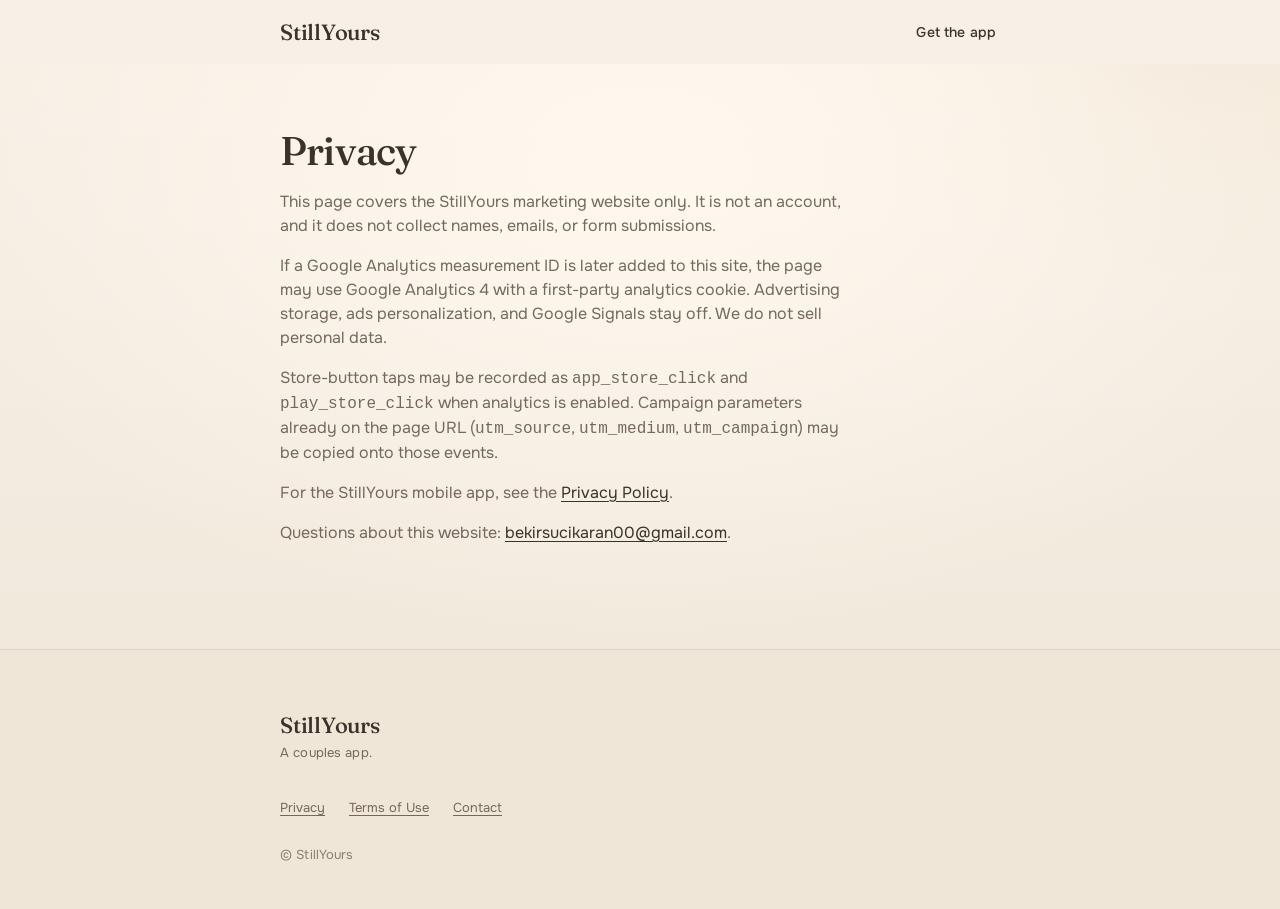
==== privacy.html @ 68b224dd "Publish the standalone StillYours marketing landing as a static GitHub Pages site. Co-authored-by: C" ====
<!DOCTYPE html>
<html lang="en">
  <head>
    <meta charset="utf-8" />
    <meta
      name="viewport"
      content="width=device-width, initial-scale=1, viewport-fit=cover"
    />
    <title>Privacy · StillYours</title>
    <meta
      name="description"
      content="Privacy information for the StillYours marketing website."
    />
    <link
      rel="canonical"
      href="https://bekirs01.github.io/stillyours-landing/privacy.html"
    />
    <meta name="robots" content="index,follow" />
    <meta name="theme-color" content="#F6F0E6" />
    <link rel="icon" href="data:," />
    <link rel="preconnect" href="https://fonts.googleapis.com" />
    <link rel="preconnect" href="https://fonts.gstatic.com" crossorigin />
    <link
      rel="stylesheet"
      href="https://fonts.googleapis.com/css2?family=Fraunces:opsz,wght@9..144,500;9..144,600&amp;family=Onest:wght@400;500&amp;display=swap"
    />
    <link rel="stylesheet" href="./styles.css" />
    <script src="./config.js" defer></script>
    <script src="./script.js" defer></script>
  </head>
  <body>
    <a class="skip-link" href="#main">Skip to content</a>
    <header class="site-header">
      <div class="shell header-inner">
        <a class="wordmark" href="./">StillYours</a>
        <a class="header-cta" id="cta-get-app-header" href="./#final-cta">Get the app</a>
      </div>
    </header>
    <main id="main" class="legal-page">
      <div class="shell">
        <h1>Privacy</h1>
        <p>
          This page covers the StillYours marketing website only. It is not an
          account, and it does not collect names, emails, or form submissions.
        </p>
        <p>
          If a Google Analytics measurement ID is later added to this site, the
          page may use Google Analytics 4 with a first-party analytics cookie.
          Advertising storage, ads personalization, and Google Signals stay off.
          We do not sell personal data.
        </p>
        <p>
          Store-button taps may be recorded as
          <code>app_store_click</code> and <code>play_store_click</code> when
          analytics is enabled. Campaign parameters already on the page URL
          (<code>utm_source</code>, <code>utm_medium</code>,
          <code>utm_campaign</code>) may be copied onto those events.
        </p>
        <p>
          For the StillYours mobile app, see the
          <a
            href="https://zsqymapyvbixurbrzjvq.supabase.co/functions/v1/privacy"
            rel="noopener noreferrer"
            >Privacy Policy</a
          >.
        </p>
        <p>
          Questions about this website:
          <a href="mailto:bekirsucikaran00@gmail.com"
            >bekirsucikaran00@gmail.com</a
          >.
        </p>
      </div>
    </main>
    <footer class="site-footer">
      <div class="shell footer-inner">
        <p class="wordmark footer-wordmark">StillYours</p>
        <p class="footer-caption">A couples app.</p>
        <nav class="footer-nav" aria-label="Legal">
          <a href="./privacy.html">Privacy</a>
          <a
            href="https://zsqymapyvbixurbrzjvq.supabase.co/functions/v1/terms"
            rel="noopener noreferrer"
            >Terms of Use</a
          >
          <a href="mailto:bekirsucikaran00@gmail.com">Contact</a>
        </nav>
        <p class="footer-copy">© StillYours</p>
      </div>
    </footer>
  </body>
</html>
---- styles.css ----
/* StillYours landing — typography-led, static, mobile-first. */

:root {
  --paper: #f6f0e6;
  --paper-deep: #efe6d8;
  --paper-light: #fffbf5;
  --ink: #3a322b;
  --ink-soft: #74685c;
  --whisper: #8a7e74;
  --line: #e0d3c4;
  --gold: #e8c27a;
  --clay: #d07e70;
  --sage: #b7c9a8;
  --on-ink: #fff8ef;
  --serif: "Fraunces", "Iowan Old Style", Palatino, "Palatino Linotype", Georgia, serif;
  --sans: "Onest", ui-sans-serif, system-ui, -apple-system, "Segoe UI", sans-serif;
  --shell: 720px;
  --measure: 36em;
  --gutter: 20px;
  --touch: 44px;
}

*,
*::before,
*::after {
  box-sizing: border-box;
}

html {
  color-scheme: only light;
  -webkit-text-size-adjust: 100%;
  text-size-adjust: 100%;
}

html,
body {
  margin: 0;
  padding: 0;
  max-width: 100%;
  overflow-x: hidden;
}

body {
  font-family: var(--sans);
  font-weight: 400;
  font-size: 16px;
  line-height: 1.5;
  color: var(--ink);
  background-color: var(--paper);
  background-image:
    radial-gradient(80vw 52vw at 50% 18%, #fff8ef 0%, rgba(255, 248, 239, 0) 72%),
    radial-gradient(46vw 34vw at 94% 0%, rgba(208, 126, 112, 0.1) 0%, rgba(232, 194, 122, 0.07) 28%, transparent 68%),
    linear-gradient(180deg, var(--paper) 0%, var(--paper-deep) 100%);
  background-attachment: scroll;
  min-height: 100svh;
}

img,
svg {
  max-width: 100%;
}

a {
  color: var(--ink);
}

a:hover {
  color: var(--ink);
}

:focus {
  outline: 2px solid var(--gold);
  outline-offset: 3px;
}

:focus:not(:focus-visible) {
  outline: none;
}

:focus-visible {
  outline: 2px solid var(--gold);
  outline-offset: 3px;
}

.btn-primary:focus-visible,
.btn-on-ink:focus-visible {
  outline: 2px solid var(--gold);
  outline-offset: 3px;
}

.skip-link {
  position: absolute;
  left: var(--gutter);
  top: 8px;
  transform: translateY(-160%);
  background: var(--ink);
  color: var(--on-ink);
  padding: 8px 12px;
  z-index: 30;
  font-family: var(--sans);
  font-size: 14px;
  font-weight: 500;
  text-decoration: none;
  border-radius: 999px;
}

.skip-link:focus,
.skip-link:focus-visible {
  transform: none;
}

.shell {
  width: min(100% - (var(--gutter) * 2), var(--shell));
  margin-inline: auto;
}

.measure {
  max-width: var(--measure);
}

.site-header {
  position: sticky;
  top: 0;
  z-index: 10;
  height: calc(56px + env(safe-area-inset-top, 0px));
  padding-top: env(safe-area-inset-top, 0px);
  background: var(--paper);
  border-bottom: 1px solid transparent;
}

html.is-scrolled .site-header {
  border-bottom-color: rgba(224, 211, 196, 0.4);
}

.header-inner {
  display: flex;
  align-items: center;
  justify-content: space-between;
  height: 56px;
}

.wordmark {
  font-family: var(--serif);
  font-weight: 500;
  font-size: 20px;
  line-height: 1;
  letter-spacing: -0.01em;
  color: var(--ink);
  text-decoration: none;
  font-optical-sizing: auto;
}

.header-cta {
  display: inline-flex;
  align-items: center;
  justify-content: center;
  min-height: var(--touch);
  min-width: var(--touch);
  padding: 8px 4px;
  font-family: var(--sans);
  font-size: 14px;
  font-weight: 500;
  letter-spacing: 0.01em;
  color: var(--ink);
  text-decoration: none;
}

.header-cta:hover {
  text-decoration: underline;
  text-underline-offset: 4px;
}

.hero {
  position: relative;
  display: flex;
  align-items: center;
  justify-content: center;
  min-height: max(560px, calc(100svh - 56px - env(safe-area-inset-top, 0px)));
  padding-top: 32px;
  padding-bottom: max(24px, env(safe-area-inset-bottom));
}

.hero-orbit {
  position: absolute;
  width: 320px;
  height: 320px;
  left: calc(50% - 160px);
  top: calc(42% - 160px);
  border: 1px solid rgba(224, 211, 196, 0.4);
  border-radius: 50%;
  pointer-events: none;
  z-index: 0;
}

.hero-inner {
  position: relative;
  z-index: 1;
  max-width: 22.5rem;
  text-align: center;
}

.eyebrow {
  margin: 0 0 12px;
  font-family: var(--sans);
  font-size: 12px;
  font-weight: 500;
  line-height: 1.2;
  letter-spacing: 0.14em;
  text-transform: uppercase;
  color: var(--ink-soft);
}

.hero h1 {
  margin: 0;
  font-family: var(--serif);
  font-weight: 500;
  font-size: 40px;
  line-height: 1.06;
  letter-spacing: -0.03em;
  font-optical-sizing: auto;
  text-wrap: balance;
}

.hero-support {
  margin: 16px 0 0;
  font-size: 17px;
  line-height: 1.45;
  color: var(--ink-soft);
}

.hero-cta-cluster {
  display: flex;
  flex-direction: column;
  align-items: stretch;
  gap: 10px;
  margin-top: 28px;
}

.btn {
  display: inline-flex;
  align-items: center;
  justify-content: center;
  min-height: 48px;
  padding: 12px 20px;
  border-radius: 999px;
  text-decoration: none;
  font-family: var(--sans);
  font-size: 16px;
  font-weight: 500;
  letter-spacing: 0.01em;
  border: 1px solid transparent;
  text-align: center;
  touch-action: manipulation;
}

.btn-primary {
  min-height: 52px;
  width: 100%;
  background: var(--ink);
  color: var(--on-ink);
  box-shadow: 0 8px 24px rgba(58, 50, 43, 0.14);
}

.btn-primary:hover,
.btn-primary:focus-visible {
  color: var(--on-ink);
}

.btn-primary:active {
  background: #2e2822;
}

.btn-on-ink {
  background: var(--on-ink);
  color: var(--ink);
  box-shadow: 0 8px 24px rgba(0, 0, 0, 0.18);
}

.btn-on-ink:hover,
.btn-on-ink:focus-visible {
  color: var(--ink);
}

.btn-on-ink:active {
  background: #efe6d8;
}

.btn-store {
  background: transparent;
  color: var(--ink);
  border-color: var(--line);
  font-size: 15px;
  min-height: 48px;
}

.btn-store:hover,
.btn-store:focus-visible {
  color: var(--ink);
  border-color: var(--ink);
}

.btn-store-on-ink {
  color: var(--on-ink);
  border-color: rgba(255, 248, 239, 0.22);
}

.btn-store-on-ink:hover,
.btn-store-on-ink:focus-visible {
  color: var(--on-ink);
  border-color: rgba(255, 248, 239, 0.55);
}

.btn[aria-disabled="true"] {
  cursor: not-allowed;
  opacity: 0.72;
}

.store-pair {
  display: grid;
  grid-template-columns: 1fr 1fr;
  gap: 8px;
  width: 100%;
}

.whisper {
  margin: 16px 0 0;
  font-size: 13px;
  line-height: 1.4;
  letter-spacing: 0.01em;
  color: var(--whisper);
}

.section {
  padding: 88px 0;
}

.section h2,
.final-cta h2 {
  margin: 0;
  font-family: var(--serif);
  font-weight: 500;
  font-size: 30px;
  line-height: 1.15;
  letter-spacing: -0.02em;
  font-optical-sizing: auto;
  text-wrap: balance;
}

.section-support {
  margin: 16px 0 0;
  font-size: 17px;
  line-height: 1.45;
  color: var(--ink-soft);
}

.section-copy {
  margin: 16px 0 0;
  font-size: 16px;
  line-height: 1.5;
  color: var(--ink-soft);
  max-width: 45em;
}

.letter-lines {
  margin: 24px 0 0;
  font-size: 17px;
  line-height: 1.45;
  color: var(--ink-soft);
}

.letter-lines span {
  display: block;
}

.letter-lines span + span {
  margin-top: 8px;
}

.section-rule {
  width: min(40%, var(--shell));
  height: 1px;
  margin: 0 auto;
  background: var(--line);
}

.card-stack {
  display: flex;
  flex-direction: column;
  gap: 40px;
  margin-top: 40px;
}

.card {
  background: rgba(255, 251, 245, 0.92);
  border: 1px solid var(--line);
  border-radius: 24px;
  padding: 24px;
  box-shadow: 0 12px 40px rgba(58, 50, 43, 0.06);
}

.card-private {
  border-color: color-mix(in srgb, var(--line) 85%, var(--sage) 15%);
}

.card-index {
  margin: 0;
  font-family: var(--serif);
  font-size: 13px;
  font-weight: 500;
  color: var(--ink-soft);
}

.card h3 {
  margin: 12px 0 0;
  font-family: var(--serif);
  font-weight: 500;
  font-size: 22px;
  line-height: 1.25;
  letter-spacing: -0.01em;
}

.card p:not(.card-index) {
  margin: 16px 0 0;
  font-size: 16px;
  line-height: 1.5;
  color: var(--ink-soft);
}

.steps {
  list-style: none;
  margin: 40px 0 0;
  padding: 0;
  display: flex;
  flex-direction: column;
  gap: 32px;
}

.steps li {
  display: flex;
  flex-direction: column;
  gap: 8px;
}

.step-num {
  font-family: var(--serif);
  font-size: 40px;
  font-weight: 500;
  line-height: 1;
  letter-spacing: -0.03em;
  color: var(--ink);
}

.step-text {
  font-family: var(--serif);
  font-size: 22px;
  font-weight: 500;
  line-height: 1.25;
  letter-spacing: -0.01em;
}

.final-cta {
  background:
    radial-gradient(28rem 18rem at 100% 0%, rgba(232, 194, 122, 0.1), transparent 70%),
    var(--ink);
  color: var(--on-ink);
  padding: 88px 0 64px;
}

.final-inner {
  max-width: 22.5rem;
  text-align: center;
}

.eyebrow-on-ink {
  color: rgba(255, 248, 239, 0.72);
}

.final-cta h2 {
  color: var(--on-ink);
}

.final-cta .hero-cta-cluster {
  margin-top: 32px;
}

.site-footer {
  background: var(--paper-deep);
  border-top: 1px solid var(--line);
  padding: 64px 0 calc(48px + env(safe-area-inset-bottom));
}

.footer-inner {
  display: flex;
  flex-direction: column;
  align-items: flex-start;
  text-align: left;
}

.footer-wordmark {
  margin: 0;
}

.footer-caption {
  margin: 8px 0 0;
  font-size: 13px;
  line-height: 1.4;
  letter-spacing: 0.01em;
  color: var(--ink-soft);
}

.footer-nav {
  display: flex;
  flex-direction: column;
  gap: 8px;
  margin-top: 24px;
}

.footer-nav a,
.footer-contact a {
  color: var(--ink-soft);
  text-decoration: underline;
  text-underline-offset: 3px;
  font-size: 13px;
  line-height: 1.4;
  min-height: var(--touch);
  display: inline-flex;
  align-items: center;
}

.footer-nav a:hover,
.footer-contact a:hover {
  color: var(--ink);
}

.footer-contact {
  margin: 24px 0 0;
}

.footer-copy {
  margin: 16px 0 0;
  font-size: 13px;
  line-height: 1.4;
  letter-spacing: 0.01em;
  color: var(--whisper);
}

.legal-page {
  padding: 64px 0 88px;
}

.legal-page h1 {
  margin: 0 0 16px;
  font-family: var(--serif);
  font-weight: 500;
  font-size: 30px;
  line-height: 1.15;
  letter-spacing: -0.02em;
}

.legal-page p {
  max-width: var(--measure);
  color: var(--ink-soft);
  font-size: 16px;
  line-height: 1.5;
}

.legal-page a {
  color: var(--ink);
  text-decoration: underline;
  text-underline-offset: 3px;
}

@media (max-height: 700px) {
  .whisper {
    display: none;
  }

  .hero {
    min-height: calc(100svh - 56px);
    padding-top: 24px;
  }
}

@media (max-height: 620px) {
  .hero .store-pair {
    display: none;
  }
}

@media (max-width: 389px) {
  .hero-orbit {
    width: 280px;
    height: 280px;
    left: calc(50% - 140px);
    top: calc(42% - 140px);
  }
}

@media (min-width: 390px) {
  .hero h1 {
    font-size: 42px;
    line-height: 1.06;
  }
}

@media (min-width: 768px) {
  :root {
    --gutter: 32px;
    --shell: 640px;
  }

  .hero-inner,
  .final-inner {
    max-width: 36rem;
  }

  .section {
    padding: 96px 0;
  }
}

@media (min-width: 1024px) {
  :root {
    --shell: 720px;
  }

  .site-header {
    height: calc(64px + env(safe-area-inset-top, 0px));
  }

  .header-inner {
    height: 64px;
  }

  .wordmark,
  .footer-wordmark {
    font-size: 22px;
  }

  .hero {
    min-height: max(560px, calc(100svh - 64px - env(safe-area-inset-top, 0px)));
    padding-top: 40px;
  }

  .hero h1 {
    font-size: 72px;
    line-height: 1.06;
    letter-spacing: -0.03em;
  }

  .hero-support,
  .section-support,
  .letter-lines {
    font-size: 19px;
  }

  .section-copy {
    font-size: 17px;
  }

  .section h2,
  .final-cta h2,
  .legal-page h1 {
    font-size: 40px;
  }

  .card {
    padding: 28px 32px;
  }

  .card h3,
  .step-text {
    font-size: 24px;
  }

  .hero-cta-cluster {
    flex-direction: row;
    flex-wrap: wrap;
    align-items: center;
    justify-content: center;
    gap: 12px;
  }

  .btn-primary {
    width: auto;
    min-width: 220px;
    min-height: 56px;
  }

  .store-pair {
    width: auto;
    min-width: 280px;
  }

  .section {
    padding: 128px 0;
  }

  .final-cta {
    padding: 128px 0 88px;
  }

  .final-inner {
    max-width: 40rem;
  }

  .steps {
    flex-direction: row;
    gap: 0;
    margin-top: 48px;
  }

  .steps li {
    flex: 1;
    padding: 0 24px;
    border-left: 1px solid var(--line);
  }

  .steps li:first-child {
    padding-left: 0;
    border-left: 0;
  }

  .footer-nav {
    flex-direction: row;
    flex-wrap: wrap;
    gap: 8px 24px;
  }
}

@media (prefers-reduced-motion: reduce) {
  html:focus-within {
    scroll-behavior: auto;
  }

  .skip-link {
    transform: none;
    clip: rect(0, 0, 0, 0);
    clip-path: inset(50%);
    width: 1px;
    height: 1px;
    overflow: hidden;
    white-space: nowrap;
  }

  .skip-link:focus,
  .skip-link:focus-visible {
    clip: auto;
    clip-path: none;
    width: auto;
    height: auto;
    overflow: visible;
    white-space: normal;
  }
}
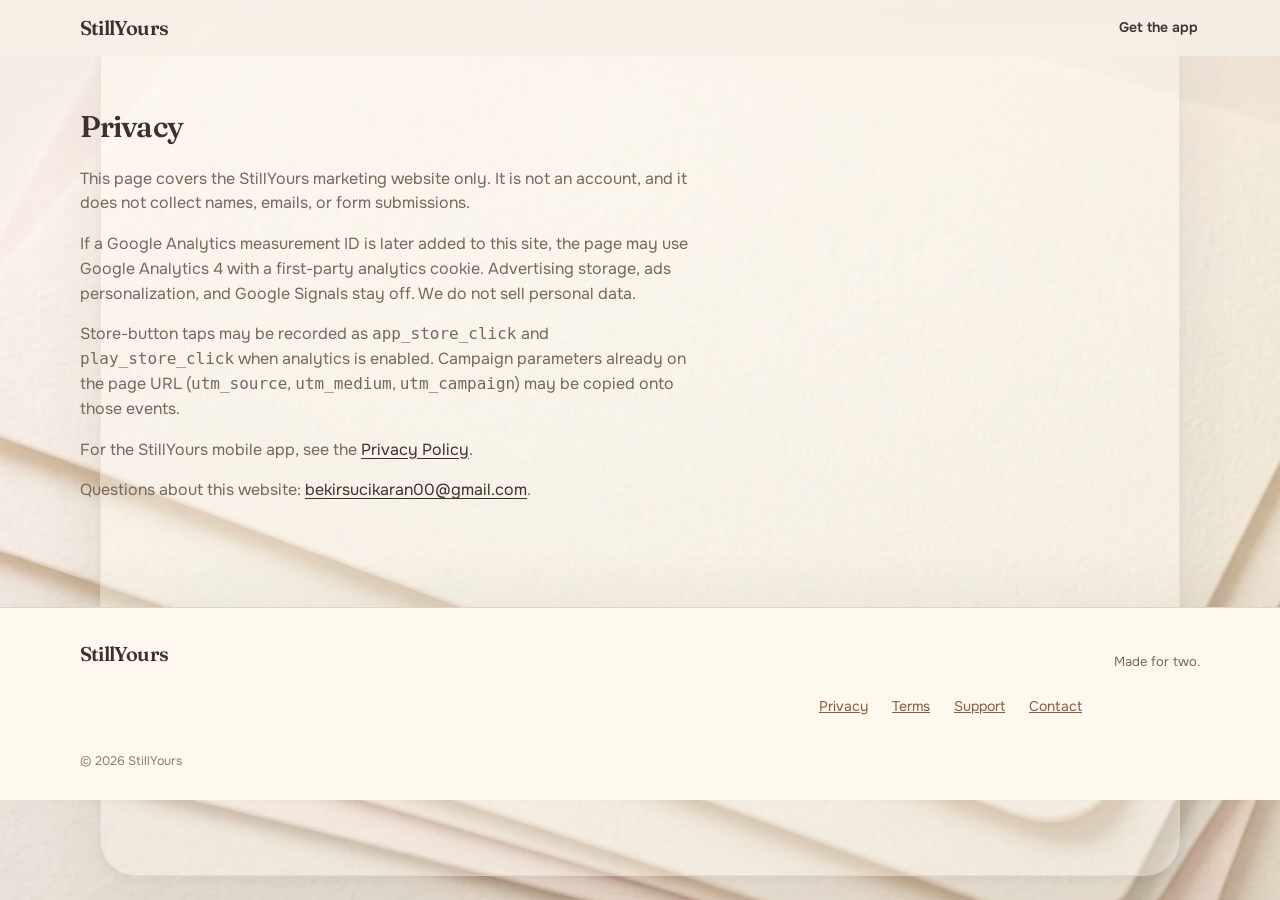
==== commit 0d9ddcd1: "Redesign the StillYours landing as a paper-nest conversion page. Give social visitors a dimensional " ====
--- a/privacy.html
+++ b/privacy.html
@@ -17,12 +17,12 @@
     />
     <meta name="robots" content="index,follow" />
     <meta name="theme-color" content="#F6F0E6" />
-    <link rel="icon" href="data:," />
+    <link rel="icon" href="./assets/visual/svg/favicon.svg" type="image/svg+xml" />
     <link rel="preconnect" href="https://fonts.googleapis.com" />
     <link rel="preconnect" href="https://fonts.gstatic.com" crossorigin />
     <link
       rel="stylesheet"
-      href="https://fonts.googleapis.com/css2?family=Fraunces:opsz,wght@9..144,500;9..144,600&amp;family=Onest:wght@400;500&amp;display=swap"
+      href="https://fonts.googleapis.com/css2?family=Fraunces:ital,opsz,wght@0,9..144,500;0,9..144,600;1,9..144,500&amp;family=Onest:wght@400;500;600&amp;display=swap"
     />
     <link rel="stylesheet" href="./styles.css" />
     <script src="./config.js" defer></script>
@@ -30,10 +30,16 @@
   </head>
   <body>
     <a class="skip-link" href="#main">Skip to content</a>
+    <div class="paper-room" aria-hidden="true">
+      <div class="paper-field"></div>
+      <div class="paper-sheet paper-sheet--main"></div>
+      <div class="paper-grain"></div>
+      <div class="paper-vignette"></div>
+    </div>
     <header class="site-header">
       <div class="shell header-inner">
         <a class="wordmark" href="./">StillYours</a>
-        <a class="header-cta" id="cta-get-app-header" href="./#final-cta">Get the app</a>
+        <a class="header-cta" id="cta-get-app-header" href="./#download">Get the app</a>
       </div>
     </header>
     <main id="main" class="legal-page">
@@ -75,17 +81,14 @@
     <footer class="site-footer">
       <div class="shell footer-inner">
         <p class="wordmark footer-wordmark">StillYours</p>
-        <p class="footer-caption">A couples app.</p>
+        <p class="footer-caption">Made for two.</p>
         <nav class="footer-nav" aria-label="Legal">
           <a href="./privacy.html">Privacy</a>
-          <a
-            href="https://zsqymapyvbixurbrzjvq.supabase.co/functions/v1/terms"
-            rel="noopener noreferrer"
-            >Terms of Use</a
-          >
+          <a href="./terms.html">Terms</a>
+          <a href="./support.html">Support</a>
           <a href="mailto:bekirsucikaran00@gmail.com">Contact</a>
         </nav>
-        <p class="footer-copy">© StillYours</p>
+        <p class="footer-copy">© 2026 StillYours</p>
       </div>
     </footer>
   </body>
--- a/styles.css
+++ b/styles.css
@@ -1,23 +1,54 @@
-/* StillYours landing — typography-led, static, mobile-first. */
+/* StillYours landing — paper nest, mobile-first. */
 
 :root {
   --paper: #f6f0e6;
   --paper-deep: #efe6d8;
   --paper-light: #fffbf5;
+  --paper-warm: #fff8ef;
+  --paper-note: #fff3d6;
+  --paper-rose: #f7eaf1;
+  --paper-sage: #f3f6ef;
   --ink: #3a322b;
   --ink-soft: #74685c;
+  --ink-faint: #b0a49a;
   --whisper: #8a7e74;
   --line: #e0d3c4;
+  --line-strong: #d3c2b0;
   --gold: #e8c27a;
+  --gold-deep: #e2b45a;
   --clay: #d07e70;
+  --clay-deep: #c56f62;
   --sage: #b7c9a8;
+  --bond: #cfa0b8;
   --on-ink: #fff8ef;
+  --link-footer: #8a5a3c;
   --serif: "Fraunces", "Iowan Old Style", Palatino, "Palatino Linotype", Georgia, serif;
   --sans: "Onest", ui-sans-serif, system-ui, -apple-system, "Segoe UI", sans-serif;
   --shell: 720px;
-  --measure: 36em;
+  --measure: 38em;
   --gutter: 20px;
-  --touch: 44px;
+  --touch: 48px;
+  --radius-sheet: 28px;
+  --ease-out: cubic-bezier(0.22, 1, 0.36, 1);
+  --ease-in-out: cubic-bezier(0.45, 0, 0.55, 1);
+  --shadow-ink: 58, 50, 43;
+  --sh-env: 0 22px 70px rgba(var(--shadow-ink), 0.08), 0 4px 10px rgba(var(--shadow-ink), 0.04);
+  --sh-section: 0 12px 40px rgba(var(--shadow-ink), 0.06);
+  --sh-raised: 0 16px 36px rgba(var(--shadow-ink), 0.1), 0 2px 6px rgba(var(--shadow-ink), 0.05);
+  --sh-cta: 0 8px 24px rgba(var(--shadow-ink), 0.14);
+  --sh-float: 0 14px 28px rgba(var(--shadow-ink), 0.11), 0 1px 2px rgba(var(--shadow-ink), 0.06);
+  --sh-pressed: 0 4px 12px rgba(var(--shadow-ink), 0.1);
+  --paper-edge: inset 0 1px 0 rgba(255, 251, 245, 0.72);
+  --z-room: 0;
+  --z-env: 2;
+  --z-content: 6;
+  --z-raised: 10;
+  --z-cta: 16;
+  --z-float: 22;
+  --z-header: 40;
+  --z-sticky: 45;
+  --z-skip: 50;
+  --header-h: 48px;
 }
 
 *,
@@ -30,6 +61,7 @@
   color-scheme: only light;
   -webkit-text-size-adjust: 100%;
   text-size-adjust: 100%;
+  scroll-behavior: smooth;
 }
 
 html,
@@ -44,27 +76,26 @@
   font-family: var(--sans);
   font-weight: 400;
   font-size: 16px;
-  line-height: 1.5;
+  line-height: 1.55;
   color: var(--ink);
   background-color: var(--paper);
   background-image:
     radial-gradient(80vw 52vw at 50% 18%, #fff8ef 0%, rgba(255, 248, 239, 0) 72%),
     radial-gradient(46vw 34vw at 94% 0%, rgba(208, 126, 112, 0.1) 0%, rgba(232, 194, 122, 0.07) 28%, transparent 68%),
+    linear-gradient(90deg, rgba(247, 234, 241, 0.35), transparent 18%, transparent 82%, rgba(247, 230, 190, 0.28)),
     linear-gradient(180deg, var(--paper) 0%, var(--paper-deep) 100%);
-  background-attachment: scroll;
   min-height: 100svh;
+  min-height: 100dvh;
 }
 
 img,
 svg {
   max-width: 100%;
+  height: auto;
+  display: block;
 }
 
 a {
-  color: var(--ink);
-}
-
-a:hover {
   color: var(--ink);
 }
 
@@ -80,12 +111,19 @@
 :focus-visible {
   outline: 2px solid var(--gold);
   outline-offset: 3px;
-}
-
-.btn-primary:focus-visible,
-.btn-on-ink:focus-visible {
-  outline: 2px solid var(--gold);
-  outline-offset: 3px;
+  box-shadow: 0 0 0 2px var(--ink);
+}
+
+.visually-hidden {
+  position: absolute;
+  width: 1px;
+  height: 1px;
+  padding: 0;
+  margin: -1px;
+  overflow: hidden;
+  clip: rect(0, 0, 0, 0);
+  white-space: nowrap;
+  border: 0;
 }
 
 .skip-link {
@@ -96,8 +134,7 @@
   background: var(--ink);
   color: var(--on-ink);
   padding: 8px 12px;
-  z-index: 30;
-  font-family: var(--sans);
+  z-index: var(--z-skip);
   font-size: 14px;
   font-weight: 500;
   text-decoration: none;
@@ -110,44 +147,130 @@
 }
 
 .shell {
-  width: min(100% - (var(--gutter) * 2), var(--shell));
+  width: min(calc(100% - (var(--gutter) * 2)), var(--shell));
   margin-inline: auto;
 }
 
 .measure {
   max-width: var(--measure);
 }
+
+/* --- Paper atmosphere --- */
+
+.paper-room {
+  position: fixed;
+  inset: 0;
+  z-index: var(--z-room);
+  pointer-events: none;
+  overflow: hidden;
+}
+
+.paper-field {
+  position: absolute;
+  inset: -6%;
+  background-image: url("./assets/visual/paper/sy-paper-field-mobile.webp");
+  background-size: cover;
+  background-position: center top;
+  opacity: 0.42;
+}
+
+.paper-sheet {
+  position: absolute;
+  border-radius: 32px 30px 36px 28px;
+  box-shadow: var(--sh-env), var(--paper-edge);
+}
+
+.paper-sheet--blush {
+  inset: 10px 10px auto 18px;
+  height: 72%;
+  background: color-mix(in srgb, var(--paper-rose) 18%, var(--paper-light));
+  transform: rotate(0.4deg);
+  opacity: 0.55;
+  z-index: var(--z-env);
+}
+
+.paper-sheet--mist {
+  inset: 18px 16px auto 8px;
+  height: 78%;
+  background: color-mix(in srgb, #e7edf2 12%, var(--paper-light));
+  transform: rotate(-0.55deg);
+  opacity: 0.48;
+  z-index: var(--z-env);
+}
+
+.paper-sheet--main {
+  inset: 8px;
+  background: rgba(255, 251, 245, 0.38);
+  border: 1px solid rgba(224, 211, 196, 0.45);
+  z-index: calc(var(--z-env) + 1);
+}
+
+.paper-grain {
+  position: absolute;
+  inset: 0;
+  background-image: url("./assets/visual/paper/sy-paper-grain-tile.webp");
+  background-size: 512px;
+  opacity: 0.03;
+  mix-blend-mode: multiply;
+  z-index: calc(var(--z-env) + 2);
+}
+
+.paper-vignette {
+  position: absolute;
+  inset: 0;
+  background: radial-gradient(120% 80% at 50% 40%, transparent 55%, rgba(58, 50, 43, 0.05) 100%);
+  z-index: calc(var(--z-env) + 3);
+}
+
+/* --- Header --- */
 
 .site-header {
   position: sticky;
   top: 0;
-  z-index: 10;
-  height: calc(56px + env(safe-area-inset-top, 0px));
+  z-index: var(--z-header);
+  height: calc(var(--header-h) + env(safe-area-inset-top, 0px));
   padding-top: env(safe-area-inset-top, 0px);
-  background: var(--paper);
+  background: color-mix(in srgb, var(--paper) 88%, transparent);
   border-bottom: 1px solid transparent;
 }
 
 html.is-scrolled .site-header {
-  border-bottom-color: rgba(224, 211, 196, 0.4);
+  border-bottom-color: rgba(224, 211, 196, 0.45);
 }
 
 .header-inner {
   display: flex;
   align-items: center;
   justify-content: space-between;
-  height: 56px;
+  height: var(--header-h);
 }
 
 .wordmark {
   font-family: var(--serif);
-  font-weight: 500;
+  font-weight: 600;
   font-size: 20px;
   line-height: 1;
-  letter-spacing: -0.01em;
+  letter-spacing: -0.04em;
   color: var(--ink);
   text-decoration: none;
   font-optical-sizing: auto;
+}
+
+.header-nav {
+  display: flex;
+  align-items: center;
+  gap: 8px;
+}
+
+.header-link {
+  display: none;
+  min-height: var(--touch);
+  align-items: center;
+  padding: 8px 4px;
+  font-size: 14px;
+  font-weight: 500;
+  color: var(--ink-soft);
+  text-decoration: none;
 }
 
 .header-cta {
@@ -156,53 +279,31 @@
   justify-content: center;
   min-height: var(--touch);
   min-width: var(--touch);
-  padding: 8px 4px;
-  font-family: var(--sans);
+  padding: 8px 2px 8px 10px;
   font-size: 14px;
-  font-weight: 500;
-  letter-spacing: 0.01em;
+  font-weight: 600;
   color: var(--ink);
   text-decoration: none;
 }
 
-.header-cta:hover {
+.header-cta:hover,
+.header-link:hover {
+  color: var(--ink);
   text-decoration: underline;
   text-underline-offset: 4px;
-}
-
-.hero {
-  position: relative;
-  display: flex;
-  align-items: center;
-  justify-content: center;
-  min-height: max(560px, calc(100svh - 56px - env(safe-area-inset-top, 0px)));
-  padding-top: 32px;
-  padding-bottom: max(24px, env(safe-area-inset-bottom));
-}
-
-.hero-orbit {
-  position: absolute;
-  width: 320px;
-  height: 320px;
-  left: calc(50% - 160px);
-  top: calc(42% - 160px);
-  border: 1px solid rgba(224, 211, 196, 0.4);
-  border-radius: 50%;
-  pointer-events: none;
-  z-index: 0;
-}
-
-.hero-inner {
-  position: relative;
-  z-index: 1;
-  max-width: 22.5rem;
-  text-align: center;
-}
-
-.eyebrow {
-  margin: 0 0 12px;
+  text-decoration-color: color-mix(in srgb, var(--gold) 80%, transparent);
+}
+
+/* --- Type --- */
+
+.eyebrow,
+.kicker,
+.chip-kicker,
+.card-kicker,
+.moment-label {
+  margin: 0;
   font-family: var(--sans);
-  font-size: 12px;
+  font-size: 11px;
   font-weight: 500;
   line-height: 1.2;
   letter-spacing: 0.14em;
@@ -210,292 +311,877 @@
   color: var(--ink-soft);
 }
 
-.hero h1 {
+.hero h1,
+.section h2,
+.final-cta h2,
+.legal-page h1 {
   margin: 0;
   font-family: var(--serif);
-  font-weight: 500;
-  font-size: 40px;
-  line-height: 1.06;
+  font-weight: 600;
   letter-spacing: -0.03em;
   font-optical-sizing: auto;
   text-wrap: balance;
-}
-
+  color: var(--ink);
+}
+
+.lead,
 .hero-support {
-  margin: 16px 0 0;
-  font-size: 17px;
+  margin: 14px 0 0;
+  font-size: 15.5px;
+  line-height: 1.55;
+  color: var(--ink-soft);
+}
+
+.section-copy {
+  margin: 14px 0 0;
+  font-size: 15.5px;
+  line-height: 1.6;
+  color: var(--ink-soft);
+}
+
+.caption,
+.whisper {
+  margin: 14px 0 0;
+  font-size: 13px;
   line-height: 1.45;
+  color: var(--whisper);
+}
+
+.hand {
+  margin: 0;
+  font-family: var(--serif);
+  font-style: italic;
+  font-weight: 500;
+  font-size: 18px;
+  line-height: 1.35;
+  color: var(--ink);
+}
+
+.days-num {
+  font-family: var(--serif);
+  font-weight: 500;
+  font-size: 48px;
+  line-height: 1;
+  letter-spacing: -0.04em;
+}
+
+.days-label,
+.tiny-mark {
+  font-size: 12px;
+  letter-spacing: 0.04em;
   color: var(--ink-soft);
 }
 
-.hero-cta-cluster {
+/* --- Store CTAs --- */
+
+.store-tray,
+.cta-slip {
   display: flex;
   flex-direction: column;
   align-items: stretch;
-  gap: 10px;
-  margin-top: 28px;
-}
-
-.btn {
+  gap: 12px;
+  margin-top: 24px;
+  padding: 12px;
+  background: color-mix(in srgb, var(--paper-deep) 70%, var(--paper-light));
+  border: 1px solid rgba(224, 211, 196, 0.8);
+  border-radius: 20px;
+  box-shadow: var(--sh-section), var(--paper-edge);
+}
+
+.store-play {
   display: inline-flex;
   align-items: center;
   justify-content: center;
-  min-height: 48px;
-  padding: 12px 20px;
-  border-radius: 999px;
+  min-height: var(--touch);
+  min-width: 158px;
+  padding: 2px 4px;
+  border-radius: 12px;
   text-decoration: none;
-  font-family: var(--sans);
-  font-size: 16px;
-  font-weight: 500;
-  letter-spacing: 0.01em;
-  border: 1px solid transparent;
+  background: transparent;
+  box-shadow: none;
+}
+
+.store-play img {
+  height: 40px;
+  width: auto;
+  max-width: 168px;
+}
+
+.store-play:hover {
+  transform: translateY(-1px);
+}
+
+.store-play:active {
+  transform: translateY(1px) scale(0.985);
+  box-shadow: var(--sh-pressed);
+}
+
+.store-apple {
+  display: inline-flex;
+  align-items: center;
+  justify-content: center;
+  min-height: var(--touch);
+  padding: 8px 16px;
+  border-radius: 12px;
+  background: #000;
+  color: #fff;
+  text-decoration: none;
+  font-size: 13px;
+  font-weight: 600;
+  box-shadow: var(--sh-cta);
+}
+
+.store-apple[hidden],
+.footer-appstore[hidden] {
+  display: none !important;
+}
+
+.store-soon {
+  margin: 0;
+  display: flex;
+  flex-direction: column;
+  align-items: center;
+  justify-content: center;
+  min-height: var(--touch);
+  padding: 8px 14px;
+  border-radius: 12px;
+  border: 1px solid var(--line-strong);
+  background: var(--paper-light);
+  color: var(--ink-soft);
   text-align: center;
-  touch-action: manipulation;
-}
-
-.btn-primary {
-  min-height: 52px;
-  width: 100%;
-  background: var(--ink);
-  color: var(--on-ink);
-  box-shadow: 0 8px 24px rgba(58, 50, 43, 0.14);
-}
-
-.btn-primary:hover,
-.btn-primary:focus-visible {
-  color: var(--on-ink);
-}
-
-.btn-primary:active {
-  background: #2e2822;
-}
-
-.btn-on-ink {
-  background: var(--on-ink);
+  cursor: default;
+  box-shadow: var(--paper-edge);
+}
+
+.store-soon-title {
+  font-size: 13px;
+  font-weight: 600;
   color: var(--ink);
-  box-shadow: 0 8px 24px rgba(0, 0, 0, 0.18);
-}
-
-.btn-on-ink:hover,
-.btn-on-ink:focus-visible {
-  color: var(--ink);
-}
-
-.btn-on-ink:active {
-  background: #efe6d8;
-}
-
-.btn-store {
-  background: transparent;
-  color: var(--ink);
-  border-color: var(--line);
-  font-size: 15px;
-  min-height: 48px;
-}
-
-.btn-store:hover,
-.btn-store:focus-visible {
-  color: var(--ink);
-  border-color: var(--ink);
-}
-
-.btn-store-on-ink {
-  color: var(--on-ink);
-  border-color: rgba(255, 248, 239, 0.22);
-}
-
-.btn-store-on-ink:hover,
-.btn-store-on-ink:focus-visible {
-  color: var(--on-ink);
-  border-color: rgba(255, 248, 239, 0.55);
-}
-
-.btn[aria-disabled="true"] {
-  cursor: not-allowed;
-  opacity: 0.72;
-}
-
-.store-pair {
+  line-height: 1.25;
+}
+
+.store-soon-hint {
+  display: none;
+  margin-top: 2px;
+  font-size: 12px;
+  color: var(--whisper);
+}
+
+html[data-platform="ios"] .store-soon-hint {
+  display: block;
+}
+
+html[data-platform="android"] .store-tray {
+  flex-direction: column;
+}
+
+html[data-platform="ios"] .store-play {
+  order: 2;
+}
+
+html[data-platform="ios"] .store-soon,
+html[data-platform="ios"] .store-apple {
+  order: 1;
+}
+
+/* --- Hero --- */
+
+.hero {
+  position: relative;
+  z-index: var(--z-content);
+  padding: 12px 0 48px;
+  min-height: calc(100svh - var(--header-h) - env(safe-area-inset-top, 0px));
+  min-height: calc(100dvh - var(--header-h) - env(safe-area-inset-top, 0px));
+}
+
+.hero-grid {
   display: grid;
-  grid-template-columns: 1fr 1fr;
-  gap: 8px;
-  width: 100%;
-}
-
-.whisper {
-  margin: 16px 0 0;
-  font-size: 13px;
-  line-height: 1.4;
-  letter-spacing: 0.01em;
-  color: var(--whisper);
-}
-
-.section {
-  padding: 88px 0;
-}
-
-.section h2,
-.final-cta h2 {
+  gap: 28px;
+  align-items: center;
+}
+
+.hero-copy {
+  text-align: center;
+  max-width: 36rem;
+  margin-inline: auto;
+}
+
+.hero h1 {
+  font-size: 1.75rem;
+  line-height: 1.1;
+  letter-spacing: -0.03em;
+  text-wrap: unset;
+  overflow-wrap: break-word;
+}
+
+.hero-support {
+  max-width: 28em;
+  margin-inline: auto;
+}
+
+.sculpture {
+  position: relative;
+  width: min(100%, 22.5rem);
+  height: 20.5rem;
+  margin: 0 auto;
+  z-index: var(--z-raised);
+}
+
+.sculpture-glow {
+  position: absolute;
+  right: -10%;
+  top: -8%;
+  width: 220px;
+  height: 220px;
+  border-radius: 50%;
+  background: radial-gradient(circle, rgba(232, 194, 122, 0.28), transparent 68%);
+  pointer-events: none;
+}
+
+.paper-obj {
+  position: absolute;
+  border: 1px solid rgba(224, 211, 196, 0.85);
+  box-shadow: var(--sh-raised), var(--paper-edge);
+  background: var(--paper-light);
+}
+
+.sheet-back {
+  left: 6%;
+  top: 18px;
+  width: 86%;
+  height: 210px;
+  border-radius: 28px;
+  background: var(--paper-warm);
+  transform: rotate(-7deg);
+  opacity: 0.88;
+}
+
+.sheet-mid {
+  left: 14%;
+  top: 10px;
+  width: 72%;
+  padding: 16px 18px 20px;
+  border-radius: 18px 18px 18px 12px;
+  background: var(--paper-note);
+  transform: rotate(4deg);
+  z-index: 2;
+}
+
+.mid-count {
+  margin: 6px 0 0;
+  font-family: var(--serif);
+  font-size: 22px;
+  font-weight: 600;
+}
+
+.sheet-front {
+  left: 11%;
+  top: 78px;
+  width: 78%;
+  min-height: 188px;
+  padding: 18px 18px 12px;
+  border-radius: 24px;
+  background:
+    linear-gradient(135deg, #fffbf5 0%, rgba(239, 230, 216, 0.55) 55%, rgba(247, 234, 241, 0.28) 100%);
+  transform: rotate(-1deg);
+  z-index: 3;
+  box-shadow:
+    10px 22px 50px rgba(var(--shadow-ink), 0.12),
+    0 6px 14px rgba(var(--shadow-ink), 0.06),
+    var(--paper-edge);
+}
+
+.tiny-mark {
   margin: 0;
   font-family: var(--serif);
-  font-weight: 500;
-  font-size: 30px;
-  line-height: 1.15;
-  letter-spacing: -0.02em;
-  font-optical-sizing: auto;
-  text-wrap: balance;
-}
-
-.section-support {
-  margin: 16px 0 0;
-  font-size: 17px;
-  line-height: 1.45;
-  color: var(--ink-soft);
-}
-
-.section-copy {
-  margin: 16px 0 0;
-  font-size: 16px;
-  line-height: 1.5;
-  color: var(--ink-soft);
-  max-width: 45em;
-}
-
-.letter-lines {
-  margin: 24px 0 0;
-  font-size: 17px;
-  line-height: 1.45;
-  color: var(--ink-soft);
-}
-
-.letter-lines span {
+  font-weight: 600;
+  letter-spacing: -0.03em;
+  text-transform: none;
+  font-size: 13px;
+  color: var(--ink);
+}
+
+.sheet-front .days-num {
+  margin: 8px 0 0;
+  font-size: 52px;
+}
+
+.sheet-front .days-label {
+  margin: 4px 0 0;
   display: block;
 }
 
-.letter-lines span + span {
-  margin-top: 8px;
-}
-
-.section-rule {
-  width: min(40%, var(--shell));
-  height: 1px;
-  margin: 0 auto;
-  background: var(--line);
-}
-
-.card-stack {
+.companion-sit {
+  position: absolute;
+  right: 10px;
+  bottom: 4px;
+  width: 72px;
+  height: auto;
+}
+
+.chip-widget {
+  right: 4%;
+  bottom: 8px;
+  width: 120px;
+  min-height: 72px;
+  padding: 10px 12px;
+  border-radius: 22px;
+  background: var(--paper-rose);
+  transform: rotate(8deg);
+  z-index: 4;
   display: flex;
   flex-direction: column;
-  gap: 40px;
-  margin-top: 40px;
-}
-
-.card {
-  background: rgba(255, 251, 245, 0.92);
-  border: 1px solid var(--line);
-  border-radius: 24px;
-  padding: 24px;
-  box-shadow: 0 12px 40px rgba(58, 50, 43, 0.06);
-}
-
-.card-private {
-  border-color: color-mix(in srgb, var(--line) 85%, var(--sage) 15%);
-}
-
-.card-index {
-  margin: 0;
+  gap: 4px;
+}
+
+.chip-word {
   font-family: var(--serif);
-  font-size: 13px;
-  font-weight: 500;
+  font-style: italic;
+  font-size: 15px;
+}
+
+.float-heart {
+  left: 8px;
+  top: 22px;
+  width: 36px;
+  height: 36px;
+  border: 0;
+  background: transparent;
+  box-shadow: none;
+  opacity: 0.55;
+  transform: rotate(-12deg);
+}
+
+/* --- Sections --- */
+
+.section {
+  position: relative;
+  z-index: var(--z-content);
+  padding: 64px 0;
+}
+
+.section h2 {
+  font-size: 28px;
+  line-height: 1.14;
+}
+
+.value-grid,
+.distance-grid,
+.pet-grid {
+  display: grid;
+  gap: 28px;
+}
+
+.diff-lines {
+  margin: 20px 0 0;
+  padding: 0;
+  list-style: none;
+}
+
+.diff-lines li {
+  position: relative;
+  padding: 10px 0 10px 18px;
   color: var(--ink-soft);
-}
-
-.card h3 {
-  margin: 12px 0 0;
-  font-family: var(--serif);
-  font-weight: 500;
-  font-size: 22px;
-  line-height: 1.25;
-  letter-spacing: -0.01em;
-}
-
-.card p:not(.card-index) {
-  margin: 16px 0 0;
-  font-size: 16px;
-  line-height: 1.5;
-  color: var(--ink-soft);
-}
-
-.steps {
-  list-style: none;
-  margin: 40px 0 0;
-  padding: 0;
+  font-size: 15.5px;
+}
+
+.diff-lines li::before {
+  content: "";
+  position: absolute;
+  left: 0;
+  top: 18px;
+  width: 7px;
+  height: 7px;
+  border-radius: 50%;
+  background: color-mix(in srgb, var(--clay) 55%, var(--gold));
+  opacity: 0.7;
+}
+
+.card-love,
+.card-quote,
+.card-feature,
+.card-scrap,
+.card-slip,
+.card-counter,
+.card-widget,
+.letter-sheet,
+.until-card,
+.battery-slip,
+.map-card,
+.desk-note,
+.desk-draw {
+  background: var(--paper-light);
+  border: 1px solid rgba(224, 211, 196, 0.85);
+  box-shadow: var(--sh-raised), var(--paper-edge);
+}
+
+.card-love {
+  padding: 22px;
+  border-radius: 18px 16px 20px 14px;
+  background:
+    linear-gradient(160deg, var(--paper-light) 0%, rgba(247, 234, 241, 0.55) 100%);
+  transform: rotate(1.6deg);
+  max-width: 320px;
+  margin-left: auto;
+}
+
+.card-love .hand {
+  font-size: 17px;
+}
+
+.desk {
+  position: relative;
+  min-height: 340px;
+  margin-top: 28px;
+}
+
+.desk-widget {
+  position: absolute;
+  left: 4%;
+  top: 24px;
+  width: 148px;
+  padding: 16px;
+  border-radius: 22px;
+  transform: rotate(-6deg);
+  z-index: 2;
+}
+
+.desk-widget .chip-kicker {
+  letter-spacing: 0.08em;
+  font-size: 10px;
+}
+
+.desk-num {
+  display: block;
+  margin-top: 6px;
+  font-size: 40px;
+}
+
+.desk-note {
+  position: absolute;
+  right: 6%;
+  top: 8px;
+  width: 58%;
+  max-width: 220px;
+  padding: 18px;
+  border-radius: 18px 18px 18px 12px;
+  background: var(--paper-note);
+  transform: rotate(3.5deg);
+  z-index: 3;
+}
+
+.desk-source {
+  margin: 8px 0 0;
+  font-size: 12px;
+  color: var(--whisper);
+}
+
+.desk-draw {
+  position: absolute;
+  left: 8%;
+  bottom: 18px;
+  width: 64%;
+  max-width: 240px;
+  padding: 12px 14px;
+  border-radius: 20px;
+  transform: rotate(-4deg);
+  background: var(--paper-warm);
+}
+
+.desk-days {
+  position: absolute;
+  right: 4%;
+  bottom: 28px;
+  width: 132px;
+  padding: 14px;
+  border-radius: 18px;
+  background: color-mix(in srgb, var(--paper-note) 70%, var(--paper-light));
+  transform: rotate(5deg);
+  z-index: 4;
+}
+
+.desk-days .days-num {
+  display: block;
+  font-size: 36px;
+  margin-top: 4px;
+}
+
+.features-flow {
   display: flex;
   flex-direction: column;
-  gap: 32px;
-}
-
-.steps li {
+  gap: 28px;
+}
+
+.card-feature,
+.card-scrap,
+.card-slip {
+  padding: 24px 22px 22px;
+  border-radius: 24px;
+  background:
+    linear-gradient(145deg, var(--paper-light) 0%, rgba(239, 230, 216, 0.45) 70%, rgba(247, 234, 241, 0.22) 100%);
+  box-shadow: var(--sh-section), var(--paper-edge);
+}
+
+.card-feature h2,
+.card-scrap h2,
+.card-slip h2,
+.card-letter h2 {
+  margin-top: 8px;
+  font-size: 24px;
+  line-height: 1.2;
+}
+
+.card-feature p,
+.card-scrap p,
+.card-slip p {
+  margin: 12px 0 0;
+  color: var(--ink-soft);
+  font-size: 15.5px;
+  line-height: 1.55;
+}
+
+.card-kicker {
+  margin: 0;
+}
+
+.card-stack-well {
+  position: relative;
+}
+
+.card-stack-well::before {
+  content: "";
+  position: absolute;
+  inset: 12px -10px auto 14px;
+  height: 100%;
+  border-radius: 24px;
+  background: var(--paper-warm);
+  transform: rotate(-6deg);
+  z-index: -1;
+  box-shadow: var(--sh-env);
+  opacity: 0.9;
+}
+
+.widget-row {
+  display: flex;
+  gap: 10px;
+  margin-top: 22px;
+  overflow: visible;
+}
+
+.mini-chip {
+  flex: 1;
+  min-width: 0;
+  padding: 10px 10px 12px;
+  border-radius: 18px;
+  background: var(--paper-light);
+  border: 1px solid var(--line);
+  box-shadow: var(--sh-float);
+}
+
+.mini-chip strong {
+  display: block;
+  margin-top: 6px;
+  font-family: var(--serif);
+  font-size: 16px;
+  font-weight: 600;
+}
+
+.mini-chip--tilt {
+  transform: rotate(3deg);
+  background: var(--paper-note);
+}
+
+.mini-chip--race {
+  transform: rotate(-4deg);
+  background: var(--paper-rose);
+}
+
+.card-scrap {
+  width: 92%;
+  margin-left: auto;
+  border-radius: 18px 18px 18px 12px;
+  background: var(--paper-note);
+  transform: rotate(2.4deg);
+}
+
+.race-art {
+  display: flex;
+  align-items: center;
+  justify-content: center;
+  gap: 12px;
+  margin-top: 16px;
+  font-family: var(--serif);
+  font-size: 40px;
+  font-weight: 500;
+}
+
+.card-letter {
+  position: relative;
+  overflow: hidden;
+}
+
+.draw-peek {
+  margin-top: 16px;
+  opacity: 0.9;
+}
+
+.slip-row {
+  display: grid;
+  gap: 16px;
+}
+
+.card-slip {
+  transform: rotate(-1.2deg);
+}
+
+.card-counter {
+  padding: 18px 16px;
+  border-radius: 18px;
+  background: color-mix(in srgb, var(--paper-note) 55%, var(--paper-light));
+  transform: rotate(1.4deg);
+  text-align: left;
+}
+
+.letter-sheet {
+  padding: 28px 22px;
+  border-radius: 28px;
+  text-align: center;
+  background:
+    linear-gradient(160deg, var(--paper-light), var(--paper-warm));
+  box-shadow: var(--sh-raised), 0 0 40px rgba(232, 194, 122, 0.16), var(--paper-edge);
+}
+
+.letter-sheet .lead {
+  max-width: 34em;
+  margin-inline: auto;
+}
+
+.letter-sheet .store-tray {
+  max-width: 360px;
+  margin-inline: auto;
+}
+
+.distance-art {
+  position: relative;
+  min-height: 280px;
+}
+
+.map-card {
+  width: 88%;
+  height: 210px;
+  border-radius: 22px;
+  background:
+    radial-gradient(circle at 30% 40%, rgba(183, 201, 168, 0.35), transparent 40%),
+    linear-gradient(160deg, #f3e8d8, var(--paper-sage));
+  transform: rotate(-2deg);
+}
+
+.map-path {
+  position: absolute;
+  left: 18%;
+  top: 48px;
+  width: 54%;
+  height: 90px;
+  border: 2px dashed color-mix(in srgb, var(--clay) 45%, var(--ink-soft));
+  border-radius: 40% 60%;
+  opacity: 0.55;
+}
+
+.map-dot {
+  position: absolute;
+  width: 14px;
+  height: 14px;
+  border-radius: 50%;
+  background: var(--clay);
+  box-shadow: 0 0 0 6px rgba(208, 126, 112, 0.18);
+}
+
+.map-dot--a {
+  left: 22%;
+  top: 58px;
+}
+
+.map-dot--b {
+  right: 22%;
+  top: 128px;
+  background: var(--sage);
+  box-shadow: 0 0 0 6px rgba(183, 201, 168, 0.3);
+}
+
+.battery-slip {
+  position: absolute;
+  right: 0;
+  bottom: 18px;
+  padding: 12px 16px;
+  border-radius: 16px;
+  background: var(--paper-light);
+  transform: rotate(6deg);
+  z-index: 3;
+}
+
+.battery-slip strong {
+  display: block;
+  margin-top: 4px;
+  font-family: var(--serif);
+  font-size: 28px;
+}
+
+.until-card {
+  position: absolute;
+  left: 0;
+  bottom: 0;
+  width: 58%;
+  padding: 16px 18px;
+  border-radius: 18px 18px 18px 12px;
+  background: var(--paper-note);
+  transform: rotate(-3deg);
+  z-index: 2;
+}
+
+.trust {
+  margin: 16px 0 0;
+  padding: 12px 14px;
+  border-radius: 14px;
+  background: color-mix(in srgb, var(--paper-sage) 70%, var(--paper-light));
+  color: var(--ink);
+  font-size: 14.5px;
+  font-weight: 500;
+  line-height: 1.45;
+}
+
+.pet-portrait {
+  position: relative;
+  min-height: 260px;
+  display: grid;
+  place-items: center;
+}
+
+.pet-sheet {
+  position: absolute;
+  inset: 18px 24px;
+  border-radius: 36px;
+  background: var(--paper-rose);
+  transform: rotate(-3deg);
+  box-shadow: var(--sh-raised), var(--paper-edge);
+  border: 1px solid rgba(207, 160, 184, 0.28);
+}
+
+.pet-hero {
+  position: relative;
+  z-index: 2;
+  width: 168px;
+  filter: drop-shadow(0 12px 18px rgba(58, 50, 43, 0.12));
+}
+
+.pet-dots {
+  position: absolute;
+  right: 32px;
+  top: 36px;
+  width: 5px;
+  height: 5px;
+  border-radius: 50%;
+  background: var(--gold);
+  opacity: 0.55;
+  box-shadow: 10px 14px 0 var(--gold);
+}
+
+/* --- Moments --- */
+
+.moments {
+  padding-right: 0;
+  padding-left: 0;
+}
+
+.moments-intro {
+  padding-inline: var(--gutter);
+  margin-inline: auto;
+  margin-bottom: 28px;
+}
+
+.notes-atmosphere {
+  overflow: hidden;
+  mask-image: linear-gradient(90deg, transparent, #000 24px, #000 calc(100% - 24px), transparent);
+  padding: 28px 0 36px;
+}
+
+.notes-track {
+  display: flex;
+  gap: 16px;
+  width: max-content;
+  animation: notes-marquee 70s linear infinite;
+}
+
+.notes-atmosphere:hover .notes-track,
+.notes-atmosphere:focus-within .notes-track {
+  animation-play-state: paused;
+}
+
+.notes-track .card-quote,
+.notes-track .card-love {
+  flex: 0 0 78vw;
+  max-width: 320px;
+  min-height: 168px;
+  margin: 0;
+  padding: 20px 22px;
+}
+
+.card-quote {
+  border-radius: 20px;
+  background: color-mix(in srgb, #e7edf2 8%, var(--paper-light));
+}
+
+.card-quote p:last-child,
+.notes-track .card-love p:last-child {
+  margin: 10px 0 0;
+  font-family: var(--serif);
+  font-style: italic;
+  font-size: 18px;
+  line-height: 1.35;
+  color: var(--ink);
+}
+
+.rot-a { transform: rotate(-2deg); }
+.rot-b { transform: rotate(1.6deg); }
+.rot-c { transform: rotate(-1deg); }
+.rot-d { transform: rotate(2.2deg); }
+
+/* --- Final --- */
+
+.final-cta {
+  position: relative;
+  z-index: var(--z-content);
+  padding: 24px 0 72px;
+}
+
+.letter-sheet--final {
+  background:
+    radial-gradient(18rem 12rem at 100% 0%, rgba(232, 194, 122, 0.16), transparent 70%),
+    linear-gradient(165deg, var(--paper-light), var(--paper-warm));
+}
+
+.positioning {
+  margin: 16px 0 0;
+  font-size: 13.5px;
+  color: var(--ink-soft);
+}
+
+/* --- Footer --- */
+
+.site-footer {
+  position: relative;
+  z-index: var(--z-content);
+  background: var(--paper-warm);
+  border-top: 1px solid var(--line);
+  box-shadow: 0 -24px 40px rgba(var(--shadow-ink), 0.04);
+  padding: 36px 0 calc(28px + env(safe-area-inset-bottom));
+}
+
+.footer-inner {
   display: flex;
   flex-direction: column;
   gap: 8px;
 }
 
-.step-num {
-  font-family: var(--serif);
-  font-size: 40px;
-  font-weight: 500;
-  line-height: 1;
-  letter-spacing: -0.03em;
-  color: var(--ink);
-}
-
-.step-text {
-  font-family: var(--serif);
-  font-size: 22px;
-  font-weight: 500;
-  line-height: 1.25;
-  letter-spacing: -0.01em;
-}
-
-.final-cta {
-  background:
-    radial-gradient(28rem 18rem at 100% 0%, rgba(232, 194, 122, 0.1), transparent 70%),
-    var(--ink);
-  color: var(--on-ink);
-  padding: 88px 0 64px;
-}
-
-.final-inner {
-  max-width: 22.5rem;
-  text-align: center;
-}
-
-.eyebrow-on-ink {
-  color: rgba(255, 248, 239, 0.72);
-}
-
-.final-cta h2 {
-  color: var(--on-ink);
-}
-
-.final-cta .hero-cta-cluster {
-  margin-top: 32px;
-}
-
-.site-footer {
-  background: var(--paper-deep);
-  border-top: 1px solid var(--line);
-  padding: 64px 0 calc(48px + env(safe-area-inset-bottom));
-}
-
-.footer-inner {
-  display: flex;
-  flex-direction: column;
-  align-items: flex-start;
-  text-align: left;
-}
-
 .footer-wordmark {
   margin: 0;
 }
@@ -503,253 +1189,526 @@
 .footer-caption {
   margin: 8px 0 0;
   font-size: 13px;
-  line-height: 1.4;
-  letter-spacing: 0.01em;
   color: var(--ink-soft);
 }
 
 .footer-nav {
   display: flex;
   flex-direction: column;
-  gap: 8px;
-  margin-top: 24px;
-}
-
-.footer-nav a,
-.footer-contact a {
-  color: var(--ink-soft);
-  text-decoration: underline;
-  text-underline-offset: 3px;
-  font-size: 13px;
-  line-height: 1.4;
-  min-height: var(--touch);
+  gap: 4px;
+  margin-top: 16px;
+}
+
+.footer-nav a {
+  color: var(--link-footer);
+  min-height: 44px;
   display: inline-flex;
   align-items: center;
-}
-
-.footer-nav a:hover,
-.footer-contact a:hover {
+  font-size: 14px;
+}
+
+.footer-nav a:hover {
   color: var(--ink);
 }
 
-.footer-contact {
-  margin: 24px 0 0;
-}
-
-.footer-copy {
-  margin: 16px 0 0;
+.footer-copy,
+.footer-legal {
+  margin: 12px 0 0;
+  font-size: 12.5px;
+  color: var(--whisper);
+}
+
+.footer-legal {
+  max-width: 42em;
+  line-height: 1.45;
+}
+
+/* --- Sticky --- */
+
+.sticky-cta {
+  position: fixed;
+  left: 12px;
+  right: 12px;
+  bottom: calc(12px + env(safe-area-inset-bottom, 0px));
+  z-index: var(--z-sticky);
+  display: flex;
+  align-items: center;
+  justify-content: space-between;
+  gap: 10px;
+  min-height: 56px;
+  padding: 8px 10px;
+  border-radius: 18px;
+  background: var(--paper-light);
+  border: 1px solid var(--line);
+  box-shadow: var(--sh-raised);
+}
+
+.sticky-cta[hidden] {
+  display: none !important;
+}
+
+.sticky-label {
+  margin: 0;
+  font-family: var(--serif);
+  font-weight: 600;
   font-size: 13px;
-  line-height: 1.4;
-  letter-spacing: 0.01em;
-  color: var(--whisper);
-}
+  letter-spacing: -0.02em;
+  white-space: nowrap;
+}
+
+.sticky-cta [data-store-soon] {
+  display: none;
+}
+
+html[data-platform="ios"] .sticky-cta [data-store-soon] {
+  display: flex;
+}
+
+html[data-platform="ios"] .sticky-label {
+  display: none;
+}
+
+.sticky-actions {
+  display: flex;
+  align-items: center;
+  gap: 8px;
+}
+
+.store-play--compact {
+  min-width: 0;
+  min-height: 44px;
+  padding: 2px 4px;
+}
+
+.store-play--compact img {
+  height: 32px;
+}
+
+.store-soon--compact {
+  min-height: 44px;
+  padding: 6px 8px;
+}
+
+.store-soon--compact .store-soon-title {
+  font-size: 11px;
+  letter-spacing: 0;
+  text-transform: none;
+}
+
+html[data-platform="ios"] .sticky-actions .store-play {
+  order: 2;
+}
+
+@media (min-width: 768px) {
+  .sticky-cta {
+    display: none !important;
+  }
+}
+
+/* --- Legal --- */
 
 .legal-page {
-  padding: 64px 0 88px;
+  position: relative;
+  z-index: var(--z-content);
+  padding: 48px 0 88px;
 }
 
 .legal-page h1 {
-  margin: 0 0 16px;
-  font-family: var(--serif);
-  font-weight: 500;
   font-size: 30px;
-  line-height: 1.15;
-  letter-spacing: -0.02em;
+  margin-bottom: 16px;
 }
 
 .legal-page p {
   max-width: var(--measure);
   color: var(--ink-soft);
-  font-size: 16px;
-  line-height: 1.5;
 }
 
 .legal-page a {
   color: var(--ink);
-  text-decoration: underline;
   text-underline-offset: 3px;
 }
 
-@media (max-height: 700px) {
+/* --- Motion --- */
+
+@keyframes paper-float {
+  from { translate: 0 2px; }
+  to { translate: 0 -2px; }
+}
+
+@keyframes notes-marquee {
+  from { transform: translate3d(0, 0, 0); }
+  to { transform: translate3d(-50%, 0, 0); }
+}
+
+@media (prefers-reduced-motion: no-preference) {
+  .paper-float {
+    animation: paper-float 8s var(--ease-in-out) infinite alternate;
+  }
+
+  .paper-float-slow {
+    animation-duration: 11s;
+    animation-delay: -3s;
+  }
+
+  .reveal {
+    opacity: 0;
+    transform: translateY(16px);
+    animation: card-reveal 720ms var(--ease-out) forwards;
+  }
+
+  @keyframes card-reveal {
+    to {
+      opacity: 1;
+      transform: none;
+    }
+  }
+}
+
+@media (prefers-reduced-motion: reduce) {
+  html {
+    scroll-behavior: auto;
+  }
+
+  .paper-float,
+  .notes-track,
+  .reveal {
+    animation: none !important;
+    transform: none !important;
+    opacity: 1 !important;
+  }
+
+  .notes-track {
+    display: grid;
+    grid-template-columns: 1fr;
+    width: auto;
+    gap: 12px;
+    padding: 0 var(--gutter);
+  }
+
+  .notes-track .card-quote,
+  .notes-track .card-love {
+    flex: none;
+    max-width: none;
+    width: 100%;
+    transform: none;
+  }
+
+  .notes-track article:nth-child(n + 7) {
+    display: none;
+  }
+
+  .store-play:hover,
+  .store-play:active {
+    transform: none;
+  }
+}
+
+/* --- Short / small phones --- */
+
+@media (max-width: 374px) {
+  :root {
+    --gutter: 16px;
+  }
+
+  .hero h1 {
+    font-size: 28px;
+  }
+
+  .sculpture {
+    height: 17.5rem;
+  }
+
+  .float-heart,
+  .chip-widget {
+    display: none;
+  }
+
+  .store-tray {
+    padding: 10px;
+  }
+
+  .desk {
+    min-height: 300px;
+  }
+
+  .mini-chip:last-child {
+    display: none;
+  }
+}
+
+@media (max-height: 720px) {
+  .hero {
+    min-height: 0;
+    padding-bottom: 32px;
+  }
+
   .whisper {
     display: none;
   }
 
-  .hero {
-    min-height: calc(100svh - 56px);
-    padding-top: 24px;
+  .sculpture {
+    height: 240px;
   }
 }
 
 @media (max-height: 620px) {
-  .hero .store-pair {
+  .sculpture {
     display: none;
   }
 }
 
-@media (max-width: 389px) {
-  .hero-orbit {
-    width: 280px;
-    height: 280px;
-    left: calc(50% - 140px);
-    top: calc(42% - 140px);
+/* --- 375–390 --- */
+
+@media (max-width: 429px) {
+  .store-tray {
+    flex-direction: column;
+  }
+}
+
+@media (min-width: 375px) {
+  .hero h1 {
+    font-size: 1.85rem;
   }
 }
 
 @media (min-width: 390px) {
+  :root {
+    --gutter: 22px;
+  }
+
   .hero h1 {
-    font-size: 42px;
-    line-height: 1.06;
-  }
-}
-
-@media (min-width: 768px) {
+    font-size: 2rem;
+  }
+
+  .sculpture {
+    width: min(100%, 22.75rem);
+    height: 21rem;
+  }
+}
+
+@media (min-width: 430px) {
+  :root {
+    --gutter: 24px;
+  }
+
+  .hero h1 {
+    font-size: 2.25rem;
+  }
+
+  .section h2 {
+    font-size: 32px;
+  }
+}
+
+@media (min-width: 640px) {
+  .store-tray {
+    flex-direction: row;
+    flex-wrap: wrap;
+    justify-content: center;
+    align-items: stretch;
+  }
+
+  .store-play,
+  .store-soon,
+  .store-apple {
+    flex: 1 1 158px;
+  }
+}
+
+/* --- Tablet --- */
+
+@media (min-width: 640px) {
   :root {
     --gutter: 32px;
     --shell: 640px;
   }
 
-  .hero-inner,
-  .final-inner {
-    max-width: 36rem;
-  }
-
-  .section {
-    padding: 96px 0;
+  .header-link {
+    display: inline-flex;
+  }
+
+  .hero h1 {
+    font-size: 44px;
+  }
+
+  .slip-row {
+    grid-template-columns: 1.2fr 0.8fr;
+    align-items: stretch;
+  }
+
+  .notes-track .card-quote,
+  .notes-track .card-love {
+    flex-basis: 340px;
+  }
+}
+
+/* --- Desktop --- */
+
+@media (max-width: 389px) {
+  .sticky-label {
+    display: none;
+  }
+}
+
+@media (min-width: 768px) {
+  .paper-field {
+    background-image: url("./assets/visual/paper/sy-paper-field-desktop.webp");
+    opacity: 0.5;
+  }
+
+  .paper-grain {
+    opacity: 0.045;
+  }
+
+  .paper-sheet--main {
+    inset: 24px auto auto 50%;
+    width: min(1080px, 92vw);
+    height: calc(100% - 48px);
+    transform: translateX(-50%);
+    border-radius: 36px;
   }
 }
 
 @media (min-width: 1024px) {
   :root {
-    --shell: 720px;
-  }
-
-  .site-header {
-    height: calc(64px + env(safe-area-inset-top, 0px));
-  }
-
-  .header-inner {
-    height: 64px;
-  }
-
-  .wordmark,
-  .footer-wordmark {
-    font-size: 22px;
+    --shell: 1120px;
+    --gutter: 48px;
+    --header-h: 56px;
   }
 
   .hero {
-    min-height: max(560px, calc(100svh - 64px - env(safe-area-inset-top, 0px)));
-    padding-top: 40px;
+    min-height: calc(100dvh - var(--header-h) - env(safe-area-inset-top, 0px));
+    padding: 28px 0 72px;
+  }
+
+  .hero-grid,
+  .value-grid,
+  .distance-grid,
+  .pet-grid {
+    grid-template-columns: 1fr 1fr;
+    gap: 48px;
+    align-items: center;
+  }
+
+  .hero-copy {
+    text-align: left;
+    margin-inline: 0;
+    max-width: 34rem;
+  }
+
+  .hero-support {
+    margin-inline: 0;
   }
 
   .hero h1 {
-    font-size: 72px;
-    line-height: 1.06;
-    letter-spacing: -0.03em;
+    font-size: 64px;
+    letter-spacing: -0.035em;
   }
 
   .hero-support,
-  .section-support,
-  .letter-lines {
-    font-size: 19px;
-  }
-
-  .section-copy {
-    font-size: 17px;
-  }
-
-  .section h2,
-  .final-cta h2,
-  .legal-page h1 {
+  .lead {
+    font-size: 18px;
+    line-height: 1.55;
+  }
+
+  .section {
+    padding: 88px 0;
+  }
+
+  .section h2 {
     font-size: 40px;
   }
 
-  .card {
-    padding: 28px 32px;
-  }
-
-  .card h3,
-  .step-text {
-    font-size: 24px;
-  }
-
-  .hero-cta-cluster {
-    flex-direction: row;
-    flex-wrap: wrap;
-    align-items: center;
-    justify-content: center;
-    gap: 12px;
-  }
-
-  .btn-primary {
+  .card-feature h2,
+  .card-scrap h2,
+  .card-slip h2 {
+    font-size: 28px;
+  }
+
+  .sculpture {
+    width: min(100%, 28rem);
+    height: 26rem;
+  }
+
+  .companion-sit {
+    width: 96px;
+  }
+
+  .chip-widget {
+    width: 140px;
+    min-height: 80px;
+  }
+
+  .features-flow {
+    display: grid;
+    grid-template-columns: 1.15fr 0.85fr;
+    gap: 28px 32px;
+  }
+
+  .card-stack-well,
+  .card-letter,
+  .slip-row {
+    grid-column: 1 / -1;
+  }
+
+  .card-scrap {
     width: auto;
-    min-width: 220px;
-    min-height: 56px;
-  }
-
-  .store-pair {
-    width: auto;
-    min-width: 280px;
-  }
-
-  .section {
-    padding: 128px 0;
-  }
-
-  .final-cta {
-    padding: 128px 0 88px;
-  }
-
-  .final-inner {
+    margin: 28px 8% 0 0;
+  }
+
+  .slip-row {
+    display: grid;
+    grid-template-columns: 1fr 240px;
+  }
+
+  .desk {
+    min-height: 420px;
+  }
+
+  .pet-grid {
+    grid-template-columns: 0.9fr 1.1fr;
+  }
+
+  .letter-sheet {
     max-width: 40rem;
-  }
-
-  .steps {
-    flex-direction: row;
-    gap: 0;
-    margin-top: 48px;
-  }
-
-  .steps li {
-    flex: 1;
-    padding: 0 24px;
-    border-left: 1px solid var(--line);
-  }
-
-  .steps li:first-child {
-    padding-left: 0;
-    border-left: 0;
+    margin-inline: auto;
+    padding: 40px 40px 36px;
+  }
+
+  .footer-inner {
+    display: grid;
+    grid-template-columns: 1fr auto;
+    gap: 12px 32px;
   }
 
   .footer-nav {
     flex-direction: row;
     flex-wrap: wrap;
     gap: 8px 24px;
-  }
-}
-
-@media (prefers-reduced-motion: reduce) {
-  html:focus-within {
-    scroll-behavior: auto;
-  }
-
-  .skip-link {
-    transform: none;
-    clip: rect(0, 0, 0, 0);
-    clip-path: inset(50%);
-    width: 1px;
-    height: 1px;
-    overflow: hidden;
-    white-space: nowrap;
-  }
-
-  .skip-link:focus,
-  .skip-link:focus-visible {
-    clip: auto;
-    clip-path: none;
-    width: auto;
-    height: auto;
-    overflow: visible;
-    white-space: normal;
-  }
-}
+    margin-top: 0;
+    justify-content: flex-end;
+  }
+
+  .footer-copy,
+  .footer-legal {
+    grid-column: 1 / -1;
+  }
+
+  .store-play:hover {
+    box-shadow: 0 22px 60px rgba(var(--shadow-ink), 0.13);
+  }
+}
+
+@media (min-width: 1440px) {
+  :root {
+    --shell: 1240px;
+  }
+
+  .hero h1 {
+    font-size: 72px;
+  }
+}
+
+body:has(.legal-page) .sticky-cta {
+  display: none !important;
+}
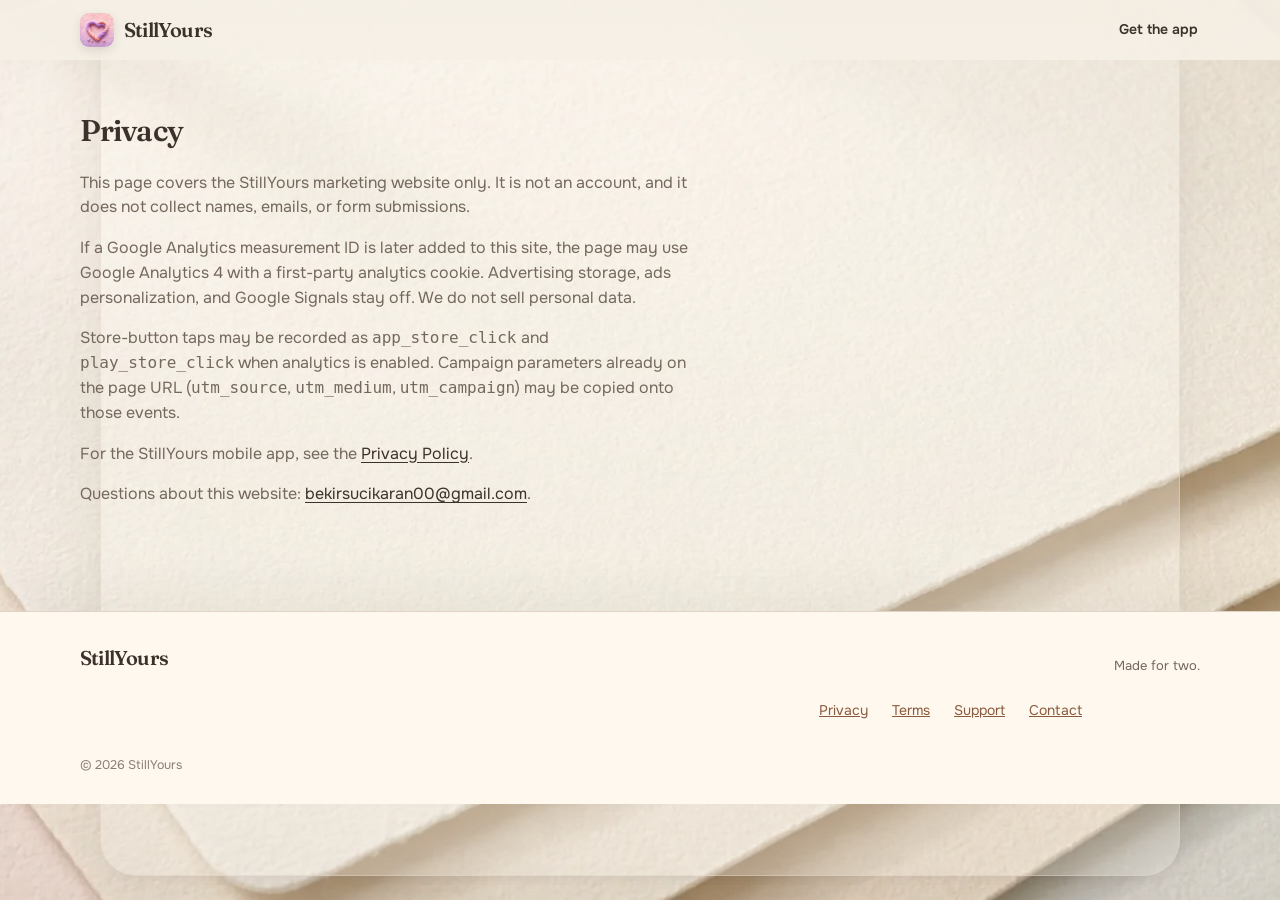
==== commit ae2439f0: "Rebuild the landing as a short paper-nest page with live store buttons. Activate the confirmed App S" ====
--- a/privacy.html
+++ b/privacy.html
@@ -38,7 +38,16 @@
     </div>
     <header class="site-header">
       <div class="shell header-inner">
-        <a class="wordmark" href="./">StillYours</a>
+        <a class="brand" href="./">
+          <img
+            class="brand-mark"
+            src="./assets/brand/app-icon-192.png"
+            alt=""
+            width="36"
+            height="36"
+          />
+          <span class="wordmark">StillYours</span>
+        </a>
         <a class="header-cta" id="cta-get-app-header" href="./#download">Get the app</a>
       </div>
     </header>
--- a/styles.css
+++ b/styles.css
@@ -1,4 +1,4 @@
-/* StillYours landing — paper nest, mobile-first. */
+/* StillYours landing — short paper nest, mobile-first. */
 
 :root {
   --paper: #f6f0e6;
@@ -48,7 +48,7 @@
   --z-header: 40;
   --z-sticky: 45;
   --z-skip: 50;
-  --header-h: 48px;
+  --header-h: 52px;
 }
 
 *,
@@ -68,6 +68,7 @@
 body {
   margin: 0;
   padding: 0;
+  width: 100%;
   max-width: 100%;
   overflow-x: hidden;
 }
@@ -82,7 +83,7 @@
   background-image:
     radial-gradient(80vw 52vw at 50% 18%, #fff8ef 0%, rgba(255, 248, 239, 0) 72%),
     radial-gradient(46vw 34vw at 94% 0%, rgba(208, 126, 112, 0.1) 0%, rgba(232, 194, 122, 0.07) 28%, transparent 68%),
-    linear-gradient(90deg, rgba(247, 234, 241, 0.35), transparent 18%, transparent 82%, rgba(247, 230, 190, 0.28)),
+    linear-gradient(90deg, rgba(247, 234, 241, 0.38), transparent 18%, transparent 82%, rgba(247, 230, 190, 0.3)),
     linear-gradient(180deg, var(--paper) 0%, var(--paper-deep) 100%);
   min-height: 100svh;
   min-height: 100dvh;
@@ -148,7 +149,13 @@
 
 .shell {
   width: min(calc(100% - (var(--gutter) * 2)), var(--shell));
+  max-width: 100%;
   margin-inline: auto;
+}
+
+main {
+  overflow-x: hidden;
+  max-width: 100%;
 }
 
 .measure {
@@ -167,11 +174,29 @@
 
 .paper-field {
   position: absolute;
-  inset: -6%;
+  inset: -8%;
   background-image: url("./assets/visual/paper/sy-paper-field-mobile.webp");
   background-size: cover;
   background-position: center top;
-  opacity: 0.42;
+  opacity: 0.62;
+}
+
+.paper-crumple {
+  position: absolute;
+  inset: -4%;
+  opacity: 0.16;
+  mix-blend-mode: multiply;
+  background-image:
+    radial-gradient(38% 28% at 18% 22%, rgba(58, 50, 43, 0.16), transparent 62%),
+    radial-gradient(32% 24% at 82% 12%, rgba(58, 50, 43, 0.12), transparent 58%),
+    radial-gradient(46% 22% at 62% 78%, rgba(58, 50, 43, 0.11), transparent 64%),
+    radial-gradient(24% 18% at 8% 68%, rgba(58, 50, 43, 0.1), transparent 70%),
+    repeating-linear-gradient(
+      118deg,
+      transparent 0 46px,
+      rgba(58, 50, 43, 0.03) 47px,
+      transparent 52px
+    );
 }
 
 .paper-sheet {
@@ -183,25 +208,25 @@
 .paper-sheet--blush {
   inset: 10px 10px auto 18px;
   height: 72%;
-  background: color-mix(in srgb, var(--paper-rose) 18%, var(--paper-light));
+  background: color-mix(in srgb, var(--paper-rose) 22%, var(--paper-light));
   transform: rotate(0.4deg);
-  opacity: 0.55;
+  opacity: 0.62;
   z-index: var(--z-env);
 }
 
 .paper-sheet--mist {
   inset: 18px 16px auto 8px;
   height: 78%;
-  background: color-mix(in srgb, #e7edf2 12%, var(--paper-light));
+  background: color-mix(in srgb, #e7edf2 14%, var(--paper-light));
   transform: rotate(-0.55deg);
-  opacity: 0.48;
+  opacity: 0.52;
   z-index: var(--z-env);
 }
 
 .paper-sheet--main {
   inset: 8px;
-  background: rgba(255, 251, 245, 0.38);
-  border: 1px solid rgba(224, 211, 196, 0.45);
+  background: rgba(255, 251, 245, 0.28);
+  border: 1px solid rgba(224, 211, 196, 0.5);
   z-index: calc(var(--z-env) + 1);
 }
 
@@ -210,7 +235,7 @@
   inset: 0;
   background-image: url("./assets/visual/paper/sy-paper-grain-tile.webp");
   background-size: 512px;
-  opacity: 0.03;
+  opacity: 0.045;
   mix-blend-mode: multiply;
   z-index: calc(var(--z-env) + 2);
 }
@@ -218,8 +243,37 @@
 .paper-vignette {
   position: absolute;
   inset: 0;
-  background: radial-gradient(120% 80% at 50% 40%, transparent 55%, rgba(58, 50, 43, 0.05) 100%);
+  background: radial-gradient(120% 80% at 50% 40%, transparent 52%, rgba(58, 50, 43, 0.07) 100%);
   z-index: calc(var(--z-env) + 3);
+}
+
+.drift-heart {
+  position: absolute;
+  z-index: var(--z-float);
+  opacity: 0.38;
+}
+
+.drift-heart img {
+  width: 100%;
+  height: auto;
+}
+
+.drift-heart-a {
+  left: 8%;
+  top: 22%;
+  width: 18px;
+}
+
+.drift-heart-b {
+  right: 10%;
+  top: 38%;
+  width: 16px;
+}
+
+.drift-heart-c {
+  left: 14%;
+  bottom: 18%;
+  width: 14px;
 }
 
 /* --- Header --- */
@@ -230,7 +284,7 @@
   z-index: var(--z-header);
   height: calc(var(--header-h) + env(safe-area-inset-top, 0px));
   padding-top: env(safe-area-inset-top, 0px);
-  background: color-mix(in srgb, var(--paper) 88%, transparent);
+  background: color-mix(in srgb, var(--paper) 90%, transparent);
   border-bottom: 1px solid transparent;
 }
 
@@ -242,7 +296,25 @@
   display: flex;
   align-items: center;
   justify-content: space-between;
+  gap: 8px;
   height: var(--header-h);
+  min-width: 0;
+}
+
+.brand {
+  display: inline-flex;
+  align-items: center;
+  gap: 10px;
+  text-decoration: none;
+  min-height: var(--touch);
+  min-width: 0;
+}
+
+.brand-mark {
+  width: 34px;
+  height: 34px;
+  border-radius: 9px;
+  box-shadow: 0 4px 10px rgba(var(--shadow-ink), 0.12);
 }
 
 .wordmark {
@@ -279,6 +351,7 @@
   justify-content: center;
   min-height: var(--touch);
   min-width: var(--touch);
+  flex-shrink: 0;
   padding: 8px 2px 8px 10px;
   font-size: 14px;
   font-weight: 600;
@@ -320,7 +393,9 @@
   font-weight: 600;
   letter-spacing: -0.03em;
   font-optical-sizing: auto;
-  text-wrap: balance;
+  text-wrap: wrap;
+  overflow-wrap: break-word;
+  max-width: 100%;
   color: var(--ink);
 }
 
@@ -332,19 +407,20 @@
   color: var(--ink-soft);
 }
 
-.section-copy {
-  margin: 14px 0 0;
-  font-size: 15.5px;
-  line-height: 1.6;
-  color: var(--ink-soft);
-}
-
 .caption,
 .whisper {
   margin: 14px 0 0;
   font-size: 13px;
   line-height: 1.45;
   color: var(--whisper);
+}
+
+.trust-cue {
+  margin: 12px 0 0;
+  font-size: 13px;
+  font-weight: 500;
+  letter-spacing: 0.02em;
+  color: var(--ink-soft);
 }
 
 .hand {
@@ -379,60 +455,52 @@
   display: flex;
   flex-direction: column;
   align-items: stretch;
-  gap: 12px;
-  margin-top: 24px;
+  gap: 10px;
+  margin-top: 22px;
   padding: 12px;
-  background: color-mix(in srgb, var(--paper-deep) 70%, var(--paper-light));
+  background: color-mix(in srgb, var(--paper-deep) 62%, var(--paper-light));
   border: 1px solid rgba(224, 211, 196, 0.8);
   border-radius: 20px;
   box-shadow: var(--sh-section), var(--paper-edge);
 }
 
-.store-play {
-  display: inline-flex;
-  align-items: center;
-  justify-content: center;
-  min-height: var(--touch);
-  min-width: 158px;
-  padding: 2px 4px;
-  border-radius: 12px;
-  text-decoration: none;
-  background: transparent;
-  box-shadow: none;
-}
-
-.store-play img {
-  height: 40px;
-  width: auto;
-  max-width: 168px;
-}
-
-.store-play:hover {
-  transform: translateY(-1px);
-}
-
-.store-play:active {
-  transform: translateY(1px) scale(0.985);
-  box-shadow: var(--sh-pressed);
-}
-
+.store-play,
 .store-apple {
   display: inline-flex;
   align-items: center;
   justify-content: center;
   min-height: var(--touch);
-  padding: 8px 16px;
+  min-width: 0;
+  width: 100%;
+  padding: 4px 6px;
   border-radius: 12px;
-  background: #000;
-  color: #fff;
   text-decoration: none;
-  font-size: 13px;
-  font-weight: 600;
-  box-shadow: var(--sh-cta);
+  background: transparent;
+  box-shadow: none;
+  transition: transform 160ms var(--ease-out);
+}
+
+.store-play img,
+.store-apple img {
+  height: 40px;
+  width: auto;
+  max-width: 168px;
+}
+
+.store-play:hover,
+.store-apple:hover {
+  transform: translateY(-1px);
+}
+
+.store-play:active,
+.store-apple:active {
+  transform: translateY(1px) scale(0.985);
+  box-shadow: var(--sh-pressed);
 }
 
 .store-apple[hidden],
-.footer-appstore[hidden] {
+.footer-appstore[hidden],
+.store-soon[hidden] {
   display: none !important;
 }
 
@@ -460,27 +528,12 @@
   line-height: 1.25;
 }
 
-.store-soon-hint {
-  display: none;
-  margin-top: 2px;
-  font-size: 12px;
-  color: var(--whisper);
-}
-
-html[data-platform="ios"] .store-soon-hint {
-  display: block;
-}
-
-html[data-platform="android"] .store-tray {
-  flex-direction: column;
-}
-
 html[data-platform="ios"] .store-play {
   order: 2;
 }
 
-html[data-platform="ios"] .store-soon,
-html[data-platform="ios"] .store-apple {
+html[data-platform="ios"] .store-apple,
+html[data-platform="ios"] .store-soon {
   order: 1;
 }
 
@@ -489,40 +542,75 @@
 .hero {
   position: relative;
   z-index: var(--z-content);
-  padding: 12px 0 48px;
+  padding: 8px 0 40px;
+  overflow-x: hidden;
+  max-width: 100%;
   min-height: calc(100svh - var(--header-h) - env(safe-area-inset-top, 0px));
   min-height: calc(100dvh - var(--header-h) - env(safe-area-inset-top, 0px));
 }
 
 .hero-grid {
   display: grid;
-  gap: 28px;
+  gap: 24px;
   align-items: center;
+  min-width: 0;
+  max-width: 100%;
 }
 
 .hero-copy {
   text-align: center;
+  width: 100%;
   max-width: 36rem;
   margin-inline: auto;
 }
 
 .hero h1 {
-  font-size: 1.75rem;
-  line-height: 1.1;
-  letter-spacing: -0.03em;
+  font-size: clamp(1.7rem, 8vw, 2.75rem);
+  line-height: 1.04;
+  letter-spacing: -0.035em;
   text-wrap: unset;
   overflow-wrap: break-word;
 }
 
+.hero-line {
+  display: block;
+}
+
+.hero-line--write {
+  position: relative;
+  display: inline-block;
+}
+
+.write-stroke {
+  position: absolute;
+  left: 0;
+  right: 0;
+  bottom: -6px;
+  width: 100%;
+  height: 14px;
+  overflow: visible;
+}
+
+.write-path {
+  stroke-dasharray: 180;
+  stroke-dashoffset: 0;
+}
+
 .hero-support {
-  max-width: 28em;
+  max-width: min(28em, 34ch);
+  margin-inline: auto;
+}
+
+.trust-cue,
+.whisper {
+  max-width: min(28em, 28ch);
   margin-inline: auto;
 }
 
 .sculpture {
   position: relative;
   width: min(100%, 22.5rem);
-  height: 20.5rem;
+  height: 21rem;
   margin: 0 auto;
   z-index: var(--z-raised);
 }
@@ -531,10 +619,10 @@
   position: absolute;
   right: -10%;
   top: -8%;
-  width: 220px;
-  height: 220px;
+  width: 240px;
+  height: 240px;
   border-radius: 50%;
-  background: radial-gradient(circle, rgba(232, 194, 122, 0.28), transparent 68%);
+  background: radial-gradient(circle, rgba(232, 194, 122, 0.32), transparent 68%);
   pointer-events: none;
 }
 
@@ -549,11 +637,12 @@
   left: 6%;
   top: 18px;
   width: 86%;
-  height: 210px;
+  height: 214px;
   border-radius: 28px;
-  background: var(--paper-warm);
+  background:
+    linear-gradient(160deg, var(--paper-warm), color-mix(in srgb, var(--paper-deep) 55%, var(--paper-warm)));
   transform: rotate(-7deg);
-  opacity: 0.88;
+  opacity: 0.9;
 }
 
 .sheet-mid {
@@ -578,7 +667,7 @@
   left: 11%;
   top: 78px;
   width: 78%;
-  min-height: 188px;
+  min-height: 196px;
   padding: 18px 18px 12px;
   border-radius: 24px;
   background:
@@ -613,10 +702,19 @@
 
 .companion-sit {
   position: absolute;
-  right: 10px;
-  bottom: 4px;
-  width: 72px;
+  right: 28px;
+  bottom: 6px;
+  width: 68px;
   height: auto;
+}
+
+.egg-sit {
+  position: absolute;
+  right: 6px;
+  bottom: 10px;
+  width: 34px;
+  height: auto;
+  filter: drop-shadow(0 6px 8px rgba(58, 50, 43, 0.12));
 }
 
 .chip-widget {
@@ -657,7 +755,10 @@
 .section {
   position: relative;
   z-index: var(--z-content);
-  padding: 64px 0;
+  padding: 56px 0;
+  overflow-x: hidden;
+  max-width: 100%;
+  scroll-margin-top: calc(var(--header-h) + 8px);
 }
 
 .section h2 {
@@ -665,36 +766,24 @@
   line-height: 1.14;
 }
 
-.value-grid,
-.distance-grid,
-.pet-grid {
-  display: grid;
-  gap: 28px;
-}
-
-.diff-lines {
-  margin: 20px 0 0;
-  padding: 0;
-  list-style: none;
-}
-
-.diff-lines li {
-  position: relative;
-  padding: 10px 0 10px 18px;
-  color: var(--ink-soft);
-  font-size: 15.5px;
-}
-
-.diff-lines li::before {
-  content: "";
-  position: absolute;
-  left: 0;
-  top: 18px;
-  width: 7px;
-  height: 7px;
-  border-radius: 50%;
-  background: color-mix(in srgb, var(--clay) 55%, var(--gold));
-  opacity: 0.7;
+.special h3,
+.card-feature h3,
+.card-scrap h3,
+.card-slip h3 {
+  margin: 8px 0 0;
+  font-family: var(--serif);
+  font-size: 22px;
+  font-weight: 600;
+  letter-spacing: -0.02em;
+  line-height: 1.2;
+  color: var(--ink);
+}
+
+.special-flow {
+  display: flex;
+  flex-direction: column;
+  gap: 22px;
+  margin-top: 28px;
 }
 
 .card-love,
@@ -704,12 +793,7 @@
 .card-slip,
 .card-counter,
 .card-widget,
-.letter-sheet,
-.until-card,
-.battery-slip,
-.map-card,
-.desk-note,
-.desk-draw {
+.letter-sheet {
   background: var(--paper-light);
   border: 1px solid rgba(224, 211, 196, 0.85);
   box-shadow: var(--sh-raised), var(--paper-edge);
@@ -718,98 +802,10 @@
 .card-love {
   padding: 22px;
   border-radius: 18px 16px 20px 14px;
-  background:
-    linear-gradient(160deg, var(--paper-light) 0%, rgba(247, 234, 241, 0.55) 100%);
+  background: linear-gradient(160deg, var(--paper-light) 0%, rgba(247, 234, 241, 0.55) 100%);
   transform: rotate(1.6deg);
   max-width: 320px;
   margin-left: auto;
-}
-
-.card-love .hand {
-  font-size: 17px;
-}
-
-.desk {
-  position: relative;
-  min-height: 340px;
-  margin-top: 28px;
-}
-
-.desk-widget {
-  position: absolute;
-  left: 4%;
-  top: 24px;
-  width: 148px;
-  padding: 16px;
-  border-radius: 22px;
-  transform: rotate(-6deg);
-  z-index: 2;
-}
-
-.desk-widget .chip-kicker {
-  letter-spacing: 0.08em;
-  font-size: 10px;
-}
-
-.desk-num {
-  display: block;
-  margin-top: 6px;
-  font-size: 40px;
-}
-
-.desk-note {
-  position: absolute;
-  right: 6%;
-  top: 8px;
-  width: 58%;
-  max-width: 220px;
-  padding: 18px;
-  border-radius: 18px 18px 18px 12px;
-  background: var(--paper-note);
-  transform: rotate(3.5deg);
-  z-index: 3;
-}
-
-.desk-source {
-  margin: 8px 0 0;
-  font-size: 12px;
-  color: var(--whisper);
-}
-
-.desk-draw {
-  position: absolute;
-  left: 8%;
-  bottom: 18px;
-  width: 64%;
-  max-width: 240px;
-  padding: 12px 14px;
-  border-radius: 20px;
-  transform: rotate(-4deg);
-  background: var(--paper-warm);
-}
-
-.desk-days {
-  position: absolute;
-  right: 4%;
-  bottom: 28px;
-  width: 132px;
-  padding: 14px;
-  border-radius: 18px;
-  background: color-mix(in srgb, var(--paper-note) 70%, var(--paper-light));
-  transform: rotate(5deg);
-  z-index: 4;
-}
-
-.desk-days .days-num {
-  display: block;
-  font-size: 36px;
-  margin-top: 4px;
-}
-
-.features-flow {
-  display: flex;
-  flex-direction: column;
-  gap: 28px;
 }
 
 .card-feature,
@@ -822,15 +818,6 @@
   box-shadow: var(--sh-section), var(--paper-edge);
 }
 
-.card-feature h2,
-.card-scrap h2,
-.card-slip h2,
-.card-letter h2 {
-  margin-top: 8px;
-  font-size: 24px;
-  line-height: 1.2;
-}
-
 .card-feature p,
 .card-scrap p,
 .card-slip p {
@@ -838,10 +825,6 @@
   color: var(--ink-soft);
   font-size: 15.5px;
   line-height: 1.55;
-}
-
-.card-kicker {
-  margin: 0;
 }
 
 .card-stack-well {
@@ -865,7 +848,6 @@
   display: flex;
   gap: 10px;
   margin-top: 22px;
-  overflow: visible;
 }
 
 .mini-chip {
@@ -915,9 +897,27 @@
   font-weight: 500;
 }
 
-.card-letter {
-  position: relative;
-  overflow: hidden;
+.pet-pair {
+  display: flex;
+  align-items: flex-end;
+  justify-content: center;
+  gap: 8px;
+  margin-top: 8px;
+  min-height: 148px;
+}
+
+.egg-still {
+  width: 92px;
+  height: auto;
+  border-radius: 18px;
+  box-shadow: var(--sh-float);
+  transform: rotate(-6deg);
+}
+
+.pet-still {
+  width: 118px;
+  height: auto;
+  filter: drop-shadow(0 12px 18px rgba(58, 50, 43, 0.12));
 }
 
 .draw-peek {
@@ -946,8 +946,7 @@
   padding: 28px 22px;
   border-radius: 28px;
   text-align: center;
-  background:
-    linear-gradient(160deg, var(--paper-light), var(--paper-warm));
+  background: linear-gradient(160deg, var(--paper-light), var(--paper-warm));
   box-shadow: var(--sh-raised), 0 0 40px rgba(232, 194, 122, 0.16), var(--paper-edge);
 }
 
@@ -957,132 +956,8 @@
 }
 
 .letter-sheet .store-tray {
-  max-width: 360px;
+  max-width: 380px;
   margin-inline: auto;
-}
-
-.distance-art {
-  position: relative;
-  min-height: 280px;
-}
-
-.map-card {
-  width: 88%;
-  height: 210px;
-  border-radius: 22px;
-  background:
-    radial-gradient(circle at 30% 40%, rgba(183, 201, 168, 0.35), transparent 40%),
-    linear-gradient(160deg, #f3e8d8, var(--paper-sage));
-  transform: rotate(-2deg);
-}
-
-.map-path {
-  position: absolute;
-  left: 18%;
-  top: 48px;
-  width: 54%;
-  height: 90px;
-  border: 2px dashed color-mix(in srgb, var(--clay) 45%, var(--ink-soft));
-  border-radius: 40% 60%;
-  opacity: 0.55;
-}
-
-.map-dot {
-  position: absolute;
-  width: 14px;
-  height: 14px;
-  border-radius: 50%;
-  background: var(--clay);
-  box-shadow: 0 0 0 6px rgba(208, 126, 112, 0.18);
-}
-
-.map-dot--a {
-  left: 22%;
-  top: 58px;
-}
-
-.map-dot--b {
-  right: 22%;
-  top: 128px;
-  background: var(--sage);
-  box-shadow: 0 0 0 6px rgba(183, 201, 168, 0.3);
-}
-
-.battery-slip {
-  position: absolute;
-  right: 0;
-  bottom: 18px;
-  padding: 12px 16px;
-  border-radius: 16px;
-  background: var(--paper-light);
-  transform: rotate(6deg);
-  z-index: 3;
-}
-
-.battery-slip strong {
-  display: block;
-  margin-top: 4px;
-  font-family: var(--serif);
-  font-size: 28px;
-}
-
-.until-card {
-  position: absolute;
-  left: 0;
-  bottom: 0;
-  width: 58%;
-  padding: 16px 18px;
-  border-radius: 18px 18px 18px 12px;
-  background: var(--paper-note);
-  transform: rotate(-3deg);
-  z-index: 2;
-}
-
-.trust {
-  margin: 16px 0 0;
-  padding: 12px 14px;
-  border-radius: 14px;
-  background: color-mix(in srgb, var(--paper-sage) 70%, var(--paper-light));
-  color: var(--ink);
-  font-size: 14.5px;
-  font-weight: 500;
-  line-height: 1.45;
-}
-
-.pet-portrait {
-  position: relative;
-  min-height: 260px;
-  display: grid;
-  place-items: center;
-}
-
-.pet-sheet {
-  position: absolute;
-  inset: 18px 24px;
-  border-radius: 36px;
-  background: var(--paper-rose);
-  transform: rotate(-3deg);
-  box-shadow: var(--sh-raised), var(--paper-edge);
-  border: 1px solid rgba(207, 160, 184, 0.28);
-}
-
-.pet-hero {
-  position: relative;
-  z-index: 2;
-  width: 168px;
-  filter: drop-shadow(0 12px 18px rgba(58, 50, 43, 0.12));
-}
-
-.pet-dots {
-  position: absolute;
-  right: 32px;
-  top: 36px;
-  width: 5px;
-  height: 5px;
-  border-radius: 50%;
-  background: var(--gold);
-  opacity: 0.55;
-  box-shadow: 10px 14px 0 var(--gold);
 }
 
 /* --- Moments --- */
@@ -1090,6 +965,8 @@
 .moments {
   padding-right: 0;
   padding-left: 0;
+  overflow-x: hidden;
+  max-width: 100%;
 }
 
 .moments-intro {
@@ -1100,6 +977,8 @@
 
 .notes-atmosphere {
   overflow: hidden;
+  width: 100%;
+  max-width: 100%;
   mask-image: linear-gradient(90deg, transparent, #000 24px, #000 calc(100% - 24px), transparent);
   padding: 28px 0 36px;
 }
@@ -1150,7 +1029,7 @@
 .final-cta {
   position: relative;
   z-index: var(--z-content);
-  padding: 24px 0 72px;
+  padding: 16px 0 64px;
 }
 
 .letter-sheet--final {
@@ -1256,31 +1135,21 @@
   white-space: nowrap;
 }
 
-.sticky-cta [data-store-soon] {
-  display: none;
-}
-
-html[data-platform="ios"] .sticky-cta [data-store-soon] {
-  display: flex;
-}
-
-html[data-platform="ios"] .sticky-label {
-  display: none;
-}
-
 .sticky-actions {
   display: flex;
   align-items: center;
   gap: 8px;
 }
 
-.store-play--compact {
+.store-play--compact,
+.store-apple--compact {
   min-width: 0;
   min-height: 44px;
   padding: 2px 4px;
 }
 
-.store-play--compact img {
+.store-play--compact img,
+.store-apple--compact img {
   height: 32px;
 }
 
@@ -1295,10 +1164,6 @@
   text-transform: none;
 }
 
-html[data-platform="ios"] .sticky-actions .store-play {
-  order: 2;
-}
-
 @media (min-width: 768px) {
   .sticky-cta {
     display: none !important;
@@ -1332,7 +1197,7 @@
 
 @keyframes paper-float {
   from { translate: 0 2px; }
-  to { translate: 0 -2px; }
+  to { translate: 0 -3px; }
 }
 
 @keyframes notes-marquee {
@@ -1340,6 +1205,34 @@
   to { transform: translate3d(-50%, 0, 0); }
 }
 
+@keyframes heart-drift {
+  from { transform: translate3d(0, 6px, 0); }
+  to { transform: translate3d(0, -10px, 0); }
+}
+
+@keyframes write-draw {
+  from { stroke-dashoffset: 180; }
+  to { stroke-dashoffset: 0; }
+}
+
+@keyframes card-reveal {
+  to {
+    opacity: 1;
+    transform: none;
+  }
+}
+
+@keyframes sculpture-settle {
+  from {
+    opacity: 0.6;
+    transform: translateY(14px);
+  }
+  to {
+    opacity: 1;
+    transform: none;
+  }
+}
+
 @media (prefers-reduced-motion: no-preference) {
   .paper-float {
     animation: paper-float 8s var(--ease-in-out) infinite alternate;
@@ -1348,6 +1241,28 @@
   .paper-float-slow {
     animation-duration: 11s;
     animation-delay: -3s;
+  }
+
+  .drift-heart-a {
+    animation: heart-drift 14s var(--ease-in-out) infinite alternate;
+  }
+
+  .drift-heart-b {
+    animation: heart-drift 18s var(--ease-in-out) infinite alternate-reverse;
+  }
+
+  .drift-heart-c {
+    animation: heart-drift 16s var(--ease-in-out) infinite alternate;
+    animation-delay: -4s;
+  }
+
+  .sculpture {
+    animation: sculpture-settle 680ms var(--ease-out) both;
+  }
+
+  .write-path {
+    stroke-dashoffset: 180;
+    animation: write-draw 1.15s var(--ease-out) 0.35s forwards;
   }
 
   .reveal {
@@ -1355,13 +1270,6 @@
     transform: translateY(16px);
     animation: card-reveal 720ms var(--ease-out) forwards;
   }
-
-  @keyframes card-reveal {
-    to {
-      opacity: 1;
-      transform: none;
-    }
-  }
 }
 
 @media (prefers-reduced-motion: reduce) {
@@ -1371,10 +1279,15 @@
 
   .paper-float,
   .notes-track,
-  .reveal {
+  .reveal,
+  .drift-heart,
+  .sculpture,
+  .write-stroke,
+  .write-path {
     animation: none !important;
     transform: none !important;
     opacity: 1 !important;
+    stroke-dashoffset: 0 !important;
   }
 
   .notes-track {
@@ -1398,7 +1311,9 @@
   }
 
   .store-play:hover,
-  .store-play:active {
+  .store-play:active,
+  .store-apple:hover,
+  .store-apple:active {
     transform: none;
   }
 }
@@ -1410,8 +1325,26 @@
     --gutter: 16px;
   }
 
+  .wordmark {
+    font-size: 17px;
+  }
+
+  .eyebrow {
+    letter-spacing: 0.08em;
+    font-size: 10px;
+  }
+
   .hero h1 {
-    font-size: 28px;
+    font-size: 1.5rem;
+  }
+
+  .hero-support {
+    font-size: 14px;
+  }
+
+  .trust-cue,
+  .whisper {
+    font-size: 12px;
   }
 
   .sculpture {
@@ -1419,16 +1352,9 @@
   }
 
   .float-heart,
-  .chip-widget {
-    display: none;
-  }
-
-  .store-tray {
-    padding: 10px;
-  }
-
-  .desk {
-    min-height: 300px;
+  .chip-widget,
+  .drift-heart {
+    display: none !important;
   }
 
   .mini-chip:last-child {
@@ -1439,7 +1365,7 @@
 @media (max-height: 720px) {
   .hero {
     min-height: 0;
-    padding-bottom: 32px;
+    padding-bottom: 28px;
   }
 
   .whisper {
@@ -1453,21 +1379,13 @@
 
 @media (max-height: 620px) {
   .sculpture {
-    display: none;
-  }
-}
-
-/* --- 375–390 --- */
-
-@media (max-width: 429px) {
-  .store-tray {
-    flex-direction: column;
+    height: 210px;
   }
 }
 
 @media (min-width: 375px) {
   .hero h1 {
-    font-size: 1.85rem;
+    font-size: clamp(1.85rem, 8.4vw, 2.35rem);
   }
 }
 
@@ -1476,13 +1394,9 @@
     --gutter: 22px;
   }
 
-  .hero h1 {
-    font-size: 2rem;
-  }
-
   .sculpture {
     width: min(100%, 22.75rem);
-    height: 21rem;
+    height: 20.5rem;
   }
 }
 
@@ -1492,7 +1406,7 @@
   }
 
   .hero h1 {
-    font-size: 2.25rem;
+    font-size: clamp(2.1rem, 7vw, 2.75rem);
   }
 
   .section h2 {
@@ -1501,6 +1415,11 @@
 }
 
 @media (min-width: 640px) {
+  :root {
+    --gutter: 32px;
+    --shell: 640px;
+  }
+
   .store-tray {
     flex-direction: row;
     flex-wrap: wrap;
@@ -1512,15 +1431,7 @@
   .store-soon,
   .store-apple {
     flex: 1 1 158px;
-  }
-}
-
-/* --- Tablet --- */
-
-@media (min-width: 640px) {
-  :root {
-    --gutter: 32px;
-    --shell: 640px;
+    width: auto;
   }
 
   .header-link {
@@ -1542,22 +1453,28 @@
   }
 }
 
-/* --- Desktop --- */
-
 @media (max-width: 389px) {
   .sticky-label {
     display: none;
   }
+
+  html[data-platform="ios"] .sticky-cta .store-play {
+    display: none;
+  }
+
+  html[data-platform="android"] .sticky-cta .store-apple {
+    display: none;
+  }
 }
 
 @media (min-width: 768px) {
   .paper-field {
     background-image: url("./assets/visual/paper/sy-paper-field-desktop.webp");
-    opacity: 0.5;
+    opacity: 0.68;
   }
 
   .paper-grain {
-    opacity: 0.045;
+    opacity: 0.05;
   }
 
   .paper-sheet--main {
@@ -1573,18 +1490,15 @@
   :root {
     --shell: 1120px;
     --gutter: 48px;
-    --header-h: 56px;
+    --header-h: 60px;
   }
 
   .hero {
     min-height: calc(100dvh - var(--header-h) - env(safe-area-inset-top, 0px));
-    padding: 28px 0 72px;
-  }
-
-  .hero-grid,
-  .value-grid,
-  .distance-grid,
-  .pet-grid {
+    padding: 28px 0 64px;
+  }
+
+  .hero-grid {
     grid-template-columns: 1fr 1fr;
     gap: 48px;
     align-items: center;
@@ -1596,13 +1510,16 @@
     max-width: 34rem;
   }
 
-  .hero-support {
+  .hero-support,
+  .trust-cue,
+  .whisper {
     margin-inline: 0;
+    max-width: 34em;
   }
 
   .hero h1 {
-    font-size: 64px;
-    letter-spacing: -0.035em;
+    font-size: 72px;
+    letter-spacing: -0.04em;
   }
 
   .hero-support,
@@ -1612,17 +1529,18 @@
   }
 
   .section {
-    padding: 88px 0;
+    padding: 72px 0;
   }
 
   .section h2 {
     font-size: 40px;
   }
 
-  .card-feature h2,
-  .card-scrap h2,
-  .card-slip h2 {
-    font-size: 28px;
+  .special h3,
+  .card-feature h3,
+  .card-scrap h3,
+  .card-slip h3 {
+    font-size: 26px;
   }
 
   .sculpture {
@@ -1631,7 +1549,11 @@
   }
 
   .companion-sit {
-    width: 96px;
+    width: 88px;
+  }
+
+  .egg-sit {
+    width: 42px;
   }
 
   .chip-widget {
@@ -1639,34 +1561,25 @@
     min-height: 80px;
   }
 
-  .features-flow {
+  .special-flow {
     display: grid;
     grid-template-columns: 1.15fr 0.85fr;
     gap: 28px 32px;
   }
 
   .card-stack-well,
-  .card-letter,
   .slip-row {
     grid-column: 1 / -1;
   }
 
   .card-scrap {
     width: auto;
-    margin: 28px 8% 0 0;
+    margin: 0;
   }
 
   .slip-row {
     display: grid;
     grid-template-columns: 1fr 240px;
-  }
-
-  .desk {
-    min-height: 420px;
-  }
-
-  .pet-grid {
-    grid-template-columns: 0.9fr 1.1fr;
   }
 
   .letter-sheet {
@@ -1693,10 +1606,6 @@
   .footer-legal {
     grid-column: 1 / -1;
   }
-
-  .store-play:hover {
-    box-shadow: 0 22px 60px rgba(var(--shadow-ink), 0.13);
-  }
 }
 
 @media (min-width: 1440px) {
@@ -1705,7 +1614,7 @@
   }
 
   .hero h1 {
-    font-size: 72px;
+    font-size: 80px;
   }
 }
 
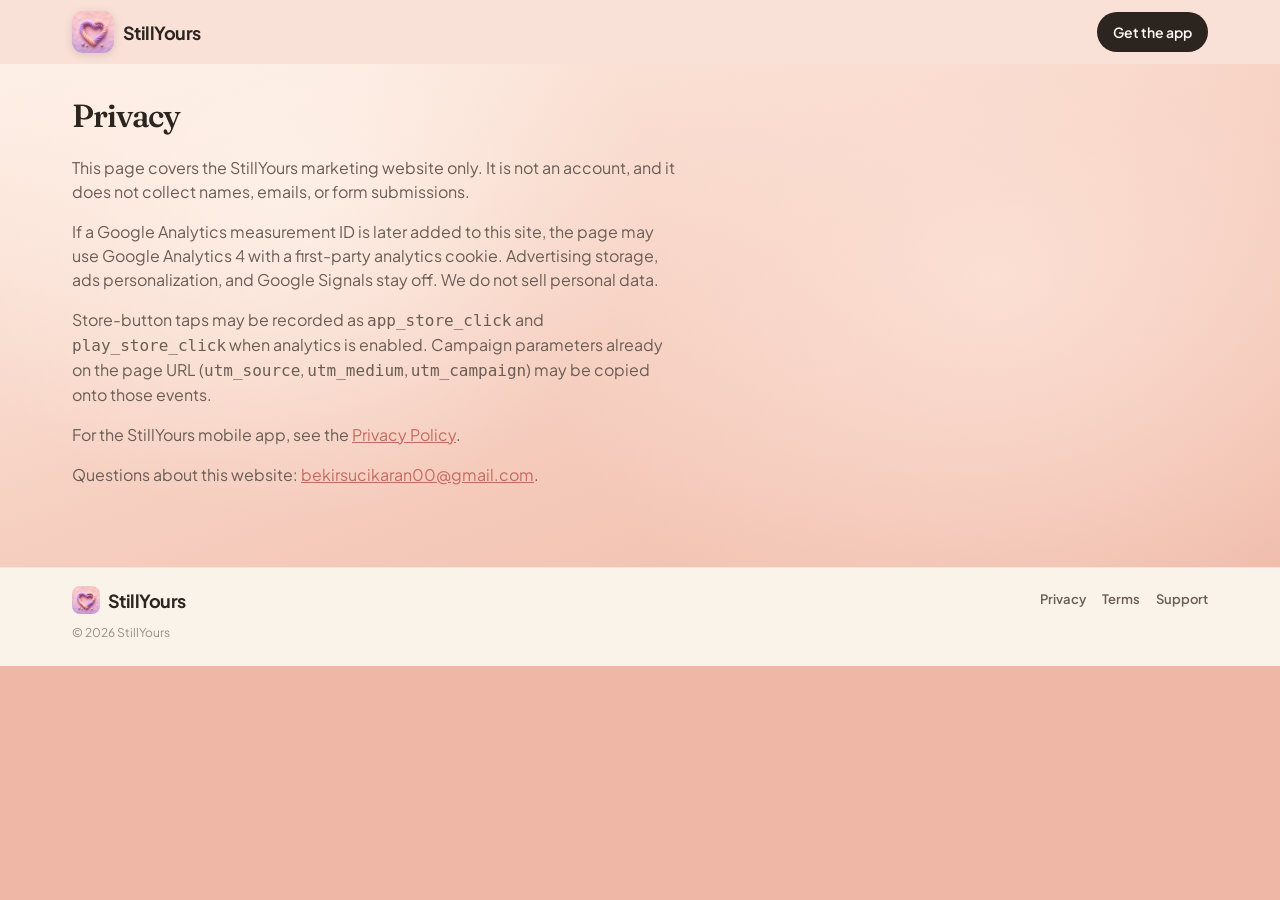
==== commit eb7b1851: "Redesign StillYours landing page Co-authored-by: Cursor <cursoragent@cursor.com>" ====
--- a/privacy.html
+++ b/privacy.html
@@ -16,13 +16,13 @@
       href="https://bekirs01.github.io/stillyours-landing/privacy.html"
     />
     <meta name="robots" content="index,follow" />
-    <meta name="theme-color" content="#F6F0E6" />
+    <meta name="theme-color" content="#FBF6F0" />
     <link rel="icon" href="./assets/visual/svg/favicon.svg" type="image/svg+xml" />
     <link rel="preconnect" href="https://fonts.googleapis.com" />
     <link rel="preconnect" href="https://fonts.gstatic.com" crossorigin />
     <link
       rel="stylesheet"
-      href="https://fonts.googleapis.com/css2?family=Fraunces:ital,opsz,wght@0,9..144,500;0,9..144,600;1,9..144,500&amp;family=Onest:wght@400;500;600&amp;display=swap"
+      href="https://fonts.googleapis.com/css2?family=Fraunces:opsz,wght@9..144,560;9..144,600&amp;family=Plus+Jakarta+Sans:wght@400;500;600;700&amp;display=swap"
     />
     <link rel="stylesheet" href="./styles.css" />
     <script src="./config.js" defer></script>
@@ -30,12 +30,6 @@
   </head>
   <body>
     <a class="skip-link" href="#main">Skip to content</a>
-    <div class="paper-room" aria-hidden="true">
-      <div class="paper-field"></div>
-      <div class="paper-sheet paper-sheet--main"></div>
-      <div class="paper-grain"></div>
-      <div class="paper-vignette"></div>
-    </div>
     <header class="site-header">
       <div class="shell header-inner">
         <a class="brand" href="./">
@@ -89,13 +83,20 @@
     </main>
     <footer class="site-footer">
       <div class="shell footer-inner">
-        <p class="wordmark footer-wordmark">StillYours</p>
-        <p class="footer-caption">Made for two.</p>
+        <a class="footer-brand" href="./">
+          <img
+            class="footer-mark"
+            src="./assets/brand/app-icon-192.png"
+            alt=""
+            width="28"
+            height="28"
+          />
+          <span class="wordmark">StillYours</span>
+        </a>
         <nav class="footer-nav" aria-label="Legal">
           <a href="./privacy.html">Privacy</a>
           <a href="./terms.html">Terms</a>
           <a href="./support.html">Support</a>
-          <a href="mailto:bekirsucikaran00@gmail.com">Contact</a>
         </nav>
         <p class="footer-copy">© 2026 StillYours</p>
       </div>
--- a/styles.css
+++ b/styles.css
@@ -1,54 +1,27 @@
-/* StillYours landing — short paper nest, mobile-first. */
+/* StillYours landing — Phase 1.5 premium polish. Header + hero only. */
 
 :root {
-  --paper: #f6f0e6;
-  --paper-deep: #efe6d8;
-  --paper-light: #fffbf5;
-  --paper-warm: #fff8ef;
-  --paper-note: #fff3d6;
-  --paper-rose: #f7eaf1;
-  --paper-sage: #f3f6ef;
-  --ink: #3a322b;
-  --ink-soft: #74685c;
-  --ink-faint: #b0a49a;
-  --whisper: #8a7e74;
-  --line: #e0d3c4;
-  --line-strong: #d3c2b0;
-  --gold: #e8c27a;
-  --gold-deep: #e2b45a;
-  --clay: #d07e70;
-  --clay-deep: #c56f62;
-  --sage: #b7c9a8;
-  --bond: #cfa0b8;
-  --on-ink: #fff8ef;
-  --link-footer: #8a5a3c;
-  --serif: "Fraunces", "Iowan Old Style", Palatino, "Palatino Linotype", Georgia, serif;
-  --sans: "Onest", ui-sans-serif, system-ui, -apple-system, "Segoe UI", sans-serif;
-  --shell: 720px;
-  --measure: 38em;
+  --peach: #f6c4b3;
+  --peach-deep: #efb09e;
+  --ivory: #fff6ef;
+  --blush: #f3b7a8;
+  --butter: #fbf3e0;
+  --ink: #2c241f;
+  --ink-soft: #6a5d55;
+  --ink-faint: #9a8c84;
+  --coral: #c56b62;
+  --card: #fffdfb;
+  --line: rgba(197, 107, 98, 0.13);
+  --on-ink: #fff7f2;
+  --display: "Fraunces", "Iowan Old Style", Palatino, Georgia, serif;
+  --sans: "Plus Jakarta Sans", ui-sans-serif, system-ui, -apple-system, "Segoe UI", sans-serif;
+  --shell: 1200px;
   --gutter: 20px;
-  --touch: 48px;
-  --radius-sheet: 28px;
-  --ease-out: cubic-bezier(0.22, 1, 0.36, 1);
-  --ease-in-out: cubic-bezier(0.45, 0, 0.55, 1);
-  --shadow-ink: 58, 50, 43;
-  --sh-env: 0 22px 70px rgba(var(--shadow-ink), 0.08), 0 4px 10px rgba(var(--shadow-ink), 0.04);
-  --sh-section: 0 12px 40px rgba(var(--shadow-ink), 0.06);
-  --sh-raised: 0 16px 36px rgba(var(--shadow-ink), 0.1), 0 2px 6px rgba(var(--shadow-ink), 0.05);
-  --sh-cta: 0 8px 24px rgba(var(--shadow-ink), 0.14);
-  --sh-float: 0 14px 28px rgba(var(--shadow-ink), 0.11), 0 1px 2px rgba(var(--shadow-ink), 0.06);
-  --sh-pressed: 0 4px 12px rgba(var(--shadow-ink), 0.1);
-  --paper-edge: inset 0 1px 0 rgba(255, 251, 245, 0.72);
-  --z-room: 0;
-  --z-env: 2;
-  --z-content: 6;
-  --z-raised: 10;
-  --z-cta: 16;
-  --z-float: 22;
+  --header-h: 58px;
+  --shadow-ink: 80, 48, 40;
+  --z-skip: 50;
   --z-header: 40;
-  --z-sticky: 45;
-  --z-skip: 50;
-  --header-h: 52px;
+  --z-content: 4;
 }
 
 *,
@@ -62,6 +35,7 @@
   -webkit-text-size-adjust: 100%;
   text-size-adjust: 100%;
   scroll-behavior: smooth;
+  background-color: #efb7a6;
 }
 
 html,
@@ -70,23 +44,67 @@
   padding: 0;
   width: 100%;
   max-width: 100%;
-  overflow-x: hidden;
+  overflow-x: clip;
 }
 
 body {
+  position: relative;
   font-family: var(--sans);
   font-weight: 400;
   font-size: 16px;
-  line-height: 1.55;
+  line-height: 1.5;
   color: var(--ink);
-  background-color: var(--paper);
+  background-color: #f8cbbb;
   background-image:
-    radial-gradient(80vw 52vw at 50% 18%, #fff8ef 0%, rgba(255, 248, 239, 0) 72%),
-    radial-gradient(46vw 34vw at 94% 0%, rgba(208, 126, 112, 0.1) 0%, rgba(232, 194, 122, 0.07) 28%, transparent 68%),
-    linear-gradient(90deg, rgba(247, 234, 241, 0.38), transparent 18%, transparent 82%, rgba(247, 230, 190, 0.3)),
-    linear-gradient(180deg, var(--paper) 0%, var(--paper-deep) 100%);
-  min-height: 100svh;
-  min-height: 100dvh;
+    radial-gradient(42vw 38vw at 22% 28%, rgba(255, 246, 238, 0.72) 0%, transparent 68%),
+    radial-gradient(58vw 48vw at 78% 42%, rgba(255, 236, 226, 0.62) 0%, transparent 64%),
+    linear-gradient(160deg, #fff3ea 0%, #f6cfc0 48%, #efb7a6 100%);
+}
+
+.page-glow {
+  position: absolute;
+  top: 88px;
+  right: 4%;
+  width: min(46vw, 520px);
+  height: min(46vw, 520px);
+  border-radius: 50%;
+  background: radial-gradient(circle, rgba(255, 250, 246, 0.7) 0%, rgba(245, 180, 164, 0) 68%);
+  pointer-events: none;
+  z-index: 0;
+}
+
+.page-wash {
+  position: absolute;
+  top: 72px;
+  left: 0;
+  width: min(48vw, 560px);
+  height: 420px;
+  background: radial-gradient(ellipse at 30% 40%, rgba(255, 248, 241, 0.55), transparent 70%);
+  pointer-events: none;
+  z-index: 0;
+}
+
+.page-grain {
+  position: absolute;
+  inset: 0;
+  pointer-events: none;
+  z-index: 1;
+  opacity: 0.035;
+  background-image: url("./assets/visual/paper/sy-paper-grain-tile.webp");
+  background-repeat: repeat;
+  background-size: 220px 220px;
+  mix-blend-mode: multiply;
+}
+
+.page-heart {
+  position: absolute;
+  top: 110px;
+  left: 42%;
+  width: min(34vw, 340px);
+  height: auto;
+  pointer-events: none;
+  z-index: 1;
+  opacity: 0.9;
 }
 
 img,
@@ -100,31 +118,13 @@
   color: var(--ink);
 }
 
-:focus {
-  outline: 2px solid var(--gold);
+:focus-visible {
+  outline: 2px solid var(--coral);
   outline-offset: 3px;
 }
 
 :focus:not(:focus-visible) {
   outline: none;
-}
-
-:focus-visible {
-  outline: 2px solid var(--gold);
-  outline-offset: 3px;
-  box-shadow: 0 0 0 2px var(--ink);
-}
-
-.visually-hidden {
-  position: absolute;
-  width: 1px;
-  height: 1px;
-  padding: 0;
-  margin: -1px;
-  overflow: hidden;
-  clip: rect(0, 0, 0, 0);
-  white-space: nowrap;
-  border: 0;
 }
 
 .skip-link {
@@ -137,7 +137,7 @@
   padding: 8px 12px;
   z-index: var(--z-skip);
   font-size: 14px;
-  font-weight: 500;
+  font-weight: 600;
   text-decoration: none;
   border-radius: 999px;
 }
@@ -148,1476 +148,1357 @@
 }
 
 .shell {
-  width: min(calc(100% - (var(--gutter) * 2)), var(--shell));
-  max-width: 100%;
+  width: min(100%, var(--shell));
   margin-inline: auto;
-}
-
-main {
-  overflow-x: hidden;
-  max-width: 100%;
-}
-
-.measure {
-  max-width: var(--measure);
-}
-
-/* --- Paper atmosphere --- */
-
-.paper-room {
-  position: fixed;
-  inset: 0;
-  z-index: var(--z-room);
-  pointer-events: none;
-  overflow: hidden;
-}
-
-.paper-field {
-  position: absolute;
-  inset: -8%;
-  background-image: url("./assets/visual/paper/sy-paper-field-mobile.webp");
-  background-size: cover;
-  background-position: center top;
-  opacity: 0.62;
-}
-
-.paper-crumple {
-  position: absolute;
-  inset: -4%;
-  opacity: 0.16;
-  mix-blend-mode: multiply;
-  background-image:
-    radial-gradient(38% 28% at 18% 22%, rgba(58, 50, 43, 0.16), transparent 62%),
-    radial-gradient(32% 24% at 82% 12%, rgba(58, 50, 43, 0.12), transparent 58%),
-    radial-gradient(46% 22% at 62% 78%, rgba(58, 50, 43, 0.11), transparent 64%),
-    radial-gradient(24% 18% at 8% 68%, rgba(58, 50, 43, 0.1), transparent 70%),
-    repeating-linear-gradient(
-      118deg,
-      transparent 0 46px,
-      rgba(58, 50, 43, 0.03) 47px,
-      transparent 52px
-    );
-}
-
-.paper-sheet {
-  position: absolute;
-  border-radius: 32px 30px 36px 28px;
-  box-shadow: var(--sh-env), var(--paper-edge);
-}
-
-.paper-sheet--blush {
-  inset: 10px 10px auto 18px;
-  height: 72%;
-  background: color-mix(in srgb, var(--paper-rose) 22%, var(--paper-light));
-  transform: rotate(0.4deg);
-  opacity: 0.62;
-  z-index: var(--z-env);
-}
-
-.paper-sheet--mist {
-  inset: 18px 16px auto 8px;
-  height: 78%;
-  background: color-mix(in srgb, #e7edf2 14%, var(--paper-light));
-  transform: rotate(-0.55deg);
-  opacity: 0.52;
-  z-index: var(--z-env);
-}
-
-.paper-sheet--main {
-  inset: 8px;
-  background: rgba(255, 251, 245, 0.28);
-  border: 1px solid rgba(224, 211, 196, 0.5);
-  z-index: calc(var(--z-env) + 1);
-}
-
-.paper-grain {
-  position: absolute;
-  inset: 0;
-  background-image: url("./assets/visual/paper/sy-paper-grain-tile.webp");
-  background-size: 512px;
-  opacity: 0.045;
-  mix-blend-mode: multiply;
-  z-index: calc(var(--z-env) + 2);
-}
-
-.paper-vignette {
-  position: absolute;
-  inset: 0;
-  background: radial-gradient(120% 80% at 50% 40%, transparent 52%, rgba(58, 50, 43, 0.07) 100%);
-  z-index: calc(var(--z-env) + 3);
-}
-
-.drift-heart {
-  position: absolute;
-  z-index: var(--z-float);
-  opacity: 0.38;
-}
-
-.drift-heart img {
-  width: 100%;
-  height: auto;
-}
-
-.drift-heart-a {
-  left: 8%;
-  top: 22%;
-  width: 18px;
-}
-
-.drift-heart-b {
-  right: 10%;
-  top: 38%;
-  width: 16px;
-}
-
-.drift-heart-c {
-  left: 14%;
-  bottom: 18%;
-  width: 14px;
-}
-
-/* --- Header --- */
+  padding-inline: var(--gutter);
+}
 
 .site-header {
   position: sticky;
   top: 0;
   z-index: var(--z-header);
-  height: calc(var(--header-h) + env(safe-area-inset-top, 0px));
-  padding-top: env(safe-area-inset-top, 0px);
-  background: color-mix(in srgb, var(--paper) 90%, transparent);
-  border-bottom: 1px solid transparent;
+  height: var(--header-h);
+  background: color-mix(in srgb, #f8d4c6 70%, white 30%);
+  backdrop-filter: blur(16px);
+  -webkit-backdrop-filter: blur(16px);
 }
 
 html.is-scrolled .site-header {
-  border-bottom-color: rgba(224, 211, 196, 0.45);
+  box-shadow: 0 1px 0 rgba(var(--shadow-ink), 0.08);
 }
 
 .header-inner {
+  height: var(--header-h);
   display: flex;
   align-items: center;
   justify-content: space-between;
-  gap: 8px;
-  height: var(--header-h);
-  min-width: 0;
+  gap: 12px;
 }
 
 .brand {
   display: inline-flex;
   align-items: center;
-  gap: 10px;
+  gap: 9px;
   text-decoration: none;
-  min-height: var(--touch);
   min-width: 0;
 }
 
 .brand-mark {
-  width: 34px;
-  height: 34px;
-  border-radius: 9px;
-  box-shadow: 0 4px 10px rgba(var(--shadow-ink), 0.12);
+  width: 36px;
+  height: 36px;
+  border-radius: 10px;
+  flex: 0 0 auto;
+  box-shadow: 0 2px 8px rgba(var(--shadow-ink), 0.16);
 }
 
 .wordmark {
-  font-family: var(--serif);
-  font-weight: 600;
-  font-size: 20px;
-  line-height: 1;
-  letter-spacing: -0.04em;
-  color: var(--ink);
-  text-decoration: none;
-  font-optical-sizing: auto;
-}
-
-.header-nav {
-  display: flex;
-  align-items: center;
-  gap: 8px;
-}
-
-.header-link {
-  display: none;
-  min-height: var(--touch);
-  align-items: center;
-  padding: 8px 4px;
-  font-size: 14px;
-  font-weight: 500;
-  color: var(--ink-soft);
-  text-decoration: none;
+  font-size: 16.5px;
+  font-weight: 700;
+  letter-spacing: -0.03em;
+  white-space: nowrap;
 }
 
 .header-cta {
   display: inline-flex;
   align-items: center;
   justify-content: center;
-  min-height: var(--touch);
-  min-width: var(--touch);
-  flex-shrink: 0;
-  padding: 8px 2px 8px 10px;
-  font-size: 14px;
+  min-height: 36px;
+  padding: 0 14px;
+  border-radius: 999px;
+  background: var(--ink);
+  color: var(--on-ink);
+  text-decoration: none;
+  font-size: 13px;
   font-weight: 600;
-  color: var(--ink);
-  text-decoration: none;
-}
-
-.header-cta:hover,
-.header-link:hover {
-  color: var(--ink);
-  text-decoration: underline;
-  text-underline-offset: 4px;
-  text-decoration-color: color-mix(in srgb, var(--gold) 80%, transparent);
-}
-
-/* --- Type --- */
-
-.eyebrow,
-.kicker,
-.chip-kicker,
-.card-kicker,
-.moment-label {
-  margin: 0;
-  font-family: var(--sans);
+  white-space: nowrap;
+  flex: 0 0 auto;
+  transition: background 0.18s ease, transform 0.18s ease;
+}
+
+.header-cta:hover {
+  background: #1f1916;
+}
+
+.header-cta:active {
+  transform: translateY(1px);
+}
+
+main {
+  position: relative;
+  z-index: var(--z-content);
+}
+
+.hero {
+  padding: 8px 0 20px;
+}
+
+#download {
+  scroll-margin-top: 72px;
+}
+
+.hero-grid {
+  display: grid;
+  grid-template-columns: minmax(0, 1fr);
+  grid-template-areas:
+    "copy"
+    "visual"
+    "cta";
+  gap: 10px 24px;
+  align-items: center;
+}
+
+.hero-copy {
+  grid-area: copy;
+  text-align: center;
+  min-width: 0;
+}
+
+.hero-visual {
+  grid-area: visual;
+  min-width: 0;
+  display: flex;
+  justify-content: center;
+}
+
+.hero-cta {
+  grid-area: cta;
+  min-width: 0;
+}
+
+.eyebrow {
+  margin: 0 0 8px;
   font-size: 11px;
-  font-weight: 500;
-  line-height: 1.2;
+  font-weight: 700;
   letter-spacing: 0.14em;
   text-transform: uppercase;
+  color: var(--coral);
+}
+
+.hero h1 {
+  margin: 0;
+  font-family: var(--display);
+  font-weight: 560;
+  font-size: clamp(2.45rem, 10.4vw, 3rem);
+  line-height: 1.08;
+  letter-spacing: -0.038em;
+  color: var(--ink);
+  max-width: 100%;
+}
+
+.hero-mark {
+  position: relative;
+  display: inline-block;
+}
+
+.write-stroke {
+  position: absolute;
+  left: -2%;
+  right: -4%;
+  bottom: -0.08em;
+  width: 108%;
+  height: auto;
+  overflow: visible;
+}
+
+.write-path {
+  stroke-dasharray: 130;
+  stroke-dashoffset: 130;
+  animation: draw-stroke 1.15s ease-out 0.2s forwards;
+}
+
+.hero-support {
+  margin: 10px auto 0;
+  max-width: 28em;
+  font-size: 15px;
+  line-height: 1.45;
   color: var(--ink-soft);
 }
 
-.hero h1,
-.section h2,
-.final-cta h2,
-.legal-page h1 {
+.m-break {
+  display: inline;
+}
+
+.hero-stage {
+  position: relative;
+  width: min(100%, 348px);
+  aspect-ratio: 1;
+}
+
+.stage-heart {
+  position: absolute;
+  inset: 8% 10% 14%;
+  width: auto;
+  height: auto;
+  opacity: 0.55;
+  animation: heart-pulse 1.8s ease-out 0.25s both;
+}
+
+.companion-wrap {
+  position: absolute;
+  left: 50%;
+  top: 54%;
+  width: 76%;
+  transform: translate(-50%, -50%);
+  animation: float-mascot 5.6s ease-in-out infinite;
+}
+
+.companion-halo {
+  position: absolute;
+  inset: 6% 4% 2%;
+  border-radius: 50%;
+  background: radial-gradient(circle, rgba(255, 252, 248, 0.9) 0%, rgba(255, 236, 226, 0.15) 58%, transparent 72%);
+  z-index: 0;
+}
+
+.companion {
+  position: relative;
+  z-index: 1;
+  width: 100%;
+  height: auto;
+  border-radius: 48%;
+  object-fit: cover;
+  object-position: center 46%;
+}
+
+.companion-ground {
+  position: absolute;
+  left: 18%;
+  right: 18%;
+  bottom: 4%;
+  height: 18px;
+  border-radius: 50%;
+  background: radial-gradient(ellipse, rgba(80, 40, 32, 0.18) 0%, transparent 70%);
+  z-index: 0;
+}
+
+.float-card {
+  position: absolute;
+  z-index: 3;
+  background: var(--card);
+  border: 1px solid var(--line);
+  border-radius: 22px;
+  box-shadow:
+    0 16px 30px rgba(var(--shadow-ink), 0.1),
+    0 1px 2px rgba(var(--shadow-ink), 0.04);
+  padding: 12px 14px 11px;
+  backdrop-filter: blur(8px);
+}
+
+.float-card::before {
+  content: "";
+  position: absolute;
+  inset: 0;
+  border-radius: inherit;
+  pointer-events: none;
+  box-shadow: inset 0 1px 0 rgba(255, 255, 255, 0.78);
+}
+
+.card-days {
+  top: 3%;
+  left: 2%;
+  width: 142px;
+  background: linear-gradient(180deg, #fffefc 0%, #fff8f3 100%);
+  animation: float-card-a 6.4s ease-in-out infinite;
+}
+
+.card-meet {
+  top: 8%;
+  right: 1%;
+  width: 148px;
+  background: linear-gradient(180deg, #fffdf6 0%, var(--butter) 100%);
+  animation: float-card-b 7.2s ease-in-out infinite;
+}
+
+.card-mood {
+  right: 5%;
+  bottom: 4%;
+  width: 176px;
+  display: flex;
+  align-items: center;
+  gap: 10px;
+  background: linear-gradient(180deg, #fff8f6 0%, #fbe8e2 100%);
+  animation: float-card-c 7.8s ease-in-out infinite;
+}
+
+.card-kicker {
   margin: 0;
-  font-family: var(--serif);
-  font-weight: 600;
-  letter-spacing: -0.03em;
-  font-optical-sizing: auto;
-  text-wrap: wrap;
-  overflow-wrap: break-word;
-  max-width: 100%;
-  color: var(--ink);
-}
-
-.lead,
-.hero-support {
-  margin: 14px 0 0;
-  font-size: 15.5px;
-  line-height: 1.55;
+  font-size: 10px;
+  font-weight: 700;
+  letter-spacing: 0.1em;
+  text-transform: uppercase;
+  color: var(--ink-faint);
+}
+
+.card-value {
+  margin: 3px 0 0;
+  font-family: var(--display);
+  font-size: 32px;
+  font-weight: 650;
+  line-height: 0.92;
+  letter-spacing: -0.045em;
+}
+
+.card-value--sm {
+  font-size: 22px;
+  margin-top: 6px;
+}
+
+.card-rule {
+  display: block;
+  width: 22px;
+  height: 1.5px;
+  margin: 7px 0 6px;
+  background: rgba(197, 107, 98, 0.35);
+  border-radius: 2px;
+}
+
+.card-label {
+  margin: 0;
+  font-size: 12.5px;
   color: var(--ink-soft);
 }
 
-.caption,
-.whisper {
-  margin: 14px 0 0;
-  font-size: 13px;
-  line-height: 1.45;
-  color: var(--whisper);
-}
-
-.trust-cue {
-  margin: 12px 0 0;
-  font-size: 13px;
-  font-weight: 500;
-  letter-spacing: 0.02em;
-  color: var(--ink-soft);
-}
-
-.hand {
-  margin: 0;
-  font-family: var(--serif);
-  font-style: italic;
-  font-weight: 500;
-  font-size: 18px;
-  line-height: 1.35;
-  color: var(--ink);
-}
-
-.days-num {
-  font-family: var(--serif);
-  font-weight: 500;
-  font-size: 48px;
+.mood-thumb {
+  width: 42px;
+  height: 42px;
+  border-radius: 50%;
+  object-fit: cover;
+  flex: 0 0 auto;
+  box-shadow: 0 0 0 2px rgba(255, 255, 255, 0.8);
+}
+
+.card-mood-line {
+  margin: 4px 0 0;
+  font-size: 14.5px;
+  font-weight: 700;
+  white-space: nowrap;
+}
+
+.hero-heart {
+  position: absolute;
+  top: 30%;
+  right: 28%;
+  z-index: 4;
+  color: var(--coral);
+  font-size: 16px;
   line-height: 1;
-  letter-spacing: -0.04em;
-}
-
-.days-label,
-.tiny-mark {
+  opacity: 0.82;
+  animation: float-heart 4.6s ease-in-out infinite;
+}
+
+.hero-sparkle {
+  position: absolute;
+  top: 38%;
+  left: 24%;
+  z-index: 4;
+  color: #d4a24a;
   font-size: 12px;
-  letter-spacing: 0.04em;
-  color: var(--ink-soft);
-}
-
-/* --- Store CTAs --- */
-
-.store-tray,
-.cta-slip {
+  animation: twinkle 4.2s ease-in-out infinite;
+}
+
+.store-tray {
   display: flex;
-  flex-direction: column;
-  align-items: stretch;
-  gap: 10px;
-  margin-top: 22px;
-  padding: 12px;
-  background: color-mix(in srgb, var(--paper-deep) 62%, var(--paper-light));
-  border: 1px solid rgba(224, 211, 196, 0.8);
-  border-radius: 20px;
-  box-shadow: var(--sh-section), var(--paper-edge);
-}
-
-.store-play,
-.store-apple {
+  flex-wrap: wrap;
+  justify-content: center;
+  align-items: center;
+  gap: 10px 12px;
+}
+
+.store-apple,
+.store-play {
   display: inline-flex;
   align-items: center;
-  justify-content: center;
-  min-height: var(--touch);
+  line-height: 0;
+  border-radius: 8px;
   min-width: 0;
-  width: 100%;
-  padding: 4px 6px;
-  border-radius: 12px;
+  flex: 0 0 auto;
+}
+
+.store-apple img,
+.store-play img {
+  width: 150px;
+  max-width: 150px;
+  height: auto;
+}
+
+.trust-line {
+  margin: 8px 0 0;
+  text-align: center;
+  font-size: 12.5px;
+  color: var(--ink-faint);
+}
+
+.legal-page {
+  padding: 28px 0 64px;
+}
+
+.legal-page h1 {
+  font-family: var(--display);
+  font-weight: 560;
+  font-size: 2rem;
+  letter-spacing: -0.03em;
+  margin: 0 0 16px;
+}
+
+.legal-page p {
+  max-width: 38em;
+  color: var(--ink-soft);
+}
+
+.legal-page a {
+  color: var(--coral);
+}
+
+.site-footer {
+  position: relative;
+  z-index: var(--z-content);
+  padding: 18px 0 24px;
+  background: #faf3ea;
+  border-top: 1px solid rgba(197, 107, 98, 0.12);
+}
+
+.footer-inner {
+  display: flex;
+  flex-wrap: wrap;
+  align-items: center;
+  justify-content: space-between;
+  gap: 10px 20px;
+}
+
+.footer-brand {
+  display: inline-flex;
+  align-items: center;
+  gap: 8px;
   text-decoration: none;
-  background: transparent;
-  box-shadow: none;
-  transition: transform 160ms var(--ease-out);
-}
-
-.store-play img,
-.store-apple img {
-  height: 40px;
-  width: auto;
-  max-width: 168px;
-}
-
-.store-play:hover,
-.store-apple:hover {
-  transform: translateY(-1px);
-}
-
-.store-play:active,
-.store-apple:active {
-  transform: translateY(1px) scale(0.985);
-  box-shadow: var(--sh-pressed);
-}
-
-.store-apple[hidden],
-.footer-appstore[hidden],
-.store-soon[hidden] {
-  display: none !important;
-}
-
-.store-soon {
+}
+
+.footer-mark {
+  width: 28px;
+  height: 28px;
+  border-radius: 8px;
+}
+
+.footer-copy {
+  flex: 1 0 100%;
   margin: 0;
+  font-size: 12px;
+  color: var(--ink-faint);
+}
+
+.footer-nav {
   display: flex;
-  flex-direction: column;
-  align-items: center;
-  justify-content: center;
-  min-height: var(--touch);
-  padding: 8px 14px;
-  border-radius: 12px;
-  border: 1px solid var(--line-strong);
-  background: var(--paper-light);
-  color: var(--ink-soft);
-  text-align: center;
-  cursor: default;
-  box-shadow: var(--paper-edge);
-}
-
-.store-soon-title {
+  flex-wrap: wrap;
+  gap: 8px 16px;
+}
+
+.footer-nav a {
+  text-decoration: none;
   font-size: 13px;
   font-weight: 600;
+  color: var(--ink-soft);
+}
+
+.footer-nav a:hover {
   color: var(--ink);
-  line-height: 1.25;
-}
-
-html[data-platform="ios"] .store-play {
-  order: 2;
-}
-
-html[data-platform="ios"] .store-apple,
-html[data-platform="ios"] .store-soon {
-  order: 1;
-}
-
-/* --- Hero --- */
-
-.hero {
+}
+
+@keyframes float-mascot {
+  0%,
+  100% {
+    transform: translate(-50%, -50%);
+  }
+  50% {
+    transform: translate(-50%, calc(-50% - 3px));
+  }
+}
+
+@keyframes float-card-a {
+  0%,
+  100% {
+    transform: rotate(-4.5deg) translateY(0);
+  }
+  50% {
+    transform: rotate(-4.5deg) translateY(-2px);
+  }
+}
+
+@keyframes float-card-b {
+  0%,
+  100% {
+    transform: rotate(4.5deg) translateY(0);
+  }
+  50% {
+    transform: rotate(4.5deg) translateY(-3px);
+  }
+}
+
+@keyframes float-card-c {
+  0%,
+  100% {
+    transform: rotate(-2.8deg) translateY(0);
+  }
+  50% {
+    transform: rotate(-2.8deg) translateY(-2px);
+  }
+}
+
+@keyframes float-heart {
+  0%,
+  100% {
+    transform: translateY(0);
+  }
+  50% {
+    transform: translateY(-4px);
+  }
+}
+
+@keyframes twinkle {
+  0%,
+  100% {
+    opacity: 0.28;
+  }
+  50% {
+    opacity: 0.85;
+  }
+}
+
+@keyframes draw-stroke {
+  to {
+    stroke-dashoffset: 0;
+  }
+}
+
+@keyframes heart-pulse {
+  0% {
+    opacity: 0;
+    transform: scale(0.94);
+  }
+  45% {
+    opacity: 0.7;
+    transform: scale(1);
+  }
+  100% {
+    opacity: 0.55;
+    transform: scale(1);
+  }
+}
+
+@media (prefers-reduced-motion: reduce) {
+  html {
+    scroll-behavior: auto;
+  }
+
+  .companion-wrap,
+  .float-card,
+  .hero-heart,
+  .hero-sparkle,
+  .stage-heart,
+  .write-path {
+    animation: none;
+  }
+
+  .write-path {
+    stroke-dashoffset: 0;
+  }
+
+  .card-days {
+    transform: rotate(-4.5deg);
+  }
+
+  .card-meet {
+    transform: rotate(4.5deg);
+  }
+
+  .card-mood {
+    transform: rotate(-2.8deg);
+  }
+}
+
+@media (min-width: 390px) {
+  :root {
+    --gutter: 22px;
+  }
+
+  .hero-stage {
+    width: min(100%, 352px);
+  }
+
+  .store-apple img,
+  .store-play img {
+    width: 156px;
+    max-width: 156px;
+  }
+}
+
+@media (min-width: 430px) {
+  .hero h1 {
+    font-size: 2.9rem;
+  }
+
+  .hero-stage {
+    width: min(100%, 368px);
+  }
+}
+
+@media (min-width: 900px) {
+  :root {
+    --header-h: 64px;
+    --gutter: 32px;
+  }
+
+  .brand-mark {
+    width: 42px;
+    height: 42px;
+    border-radius: 11px;
+  }
+
+  .wordmark {
+    font-size: 18px;
+  }
+
+  .header-cta {
+    min-height: 40px;
+    padding: 0 16px;
+    font-size: 14px;
+  }
+
+  .hero {
+    padding: 6px 0 22px;
+  }
+
+  .hero-grid {
+    grid-template-columns: minmax(0, 0.92fr) minmax(0, 1.08fr);
+    grid-template-areas:
+      "copy visual"
+      "cta visual";
+    column-gap: 8px;
+    row-gap: 10px;
+    align-items: center;
+  }
+
+  .hero-copy {
+    text-align: left;
+    align-self: end;
+    padding-bottom: 2px;
+  }
+
+  .hero-cta {
+    align-self: start;
+    padding-top: 2px;
+  }
+
+  .hero-support {
+    margin: 12px 0 0;
+    font-size: 16px;
+    max-width: 26em;
+  }
+
+  .m-break {
+    display: none;
+  }
+
+  .hero h1 {
+    font-size: 4.05rem;
+    line-height: 1.06;
+    letter-spacing: -0.04em;
+  }
+
+  .hero-visual {
+    grid-row: 1 / span 2;
+  }
+
+  .hero-stage {
+    width: min(100%, 520px);
+    height: 500px;
+    aspect-ratio: auto;
+  }
+
+  .companion-wrap {
+    width: 80%;
+    top: 53%;
+  }
+
+  .card-days {
+    top: 38px;
+    left: 18px;
+    width: 158px;
+    padding: 13px 15px 12px;
+  }
+
+  .card-meet {
+    top: 58px;
+    right: 10px;
+    width: 166px;
+    padding: 13px 15px 12px;
+  }
+
+  .card-mood {
+    right: 28px;
+    bottom: 36px;
+    width: 184px;
+  }
+
+  .card-value {
+    font-size: 36px;
+  }
+
+  .store-tray {
+    justify-content: flex-start;
+    gap: 12px;
+  }
+
+  .store-apple img,
+  .store-play img {
+    width: 166px;
+    max-width: 166px;
+  }
+
+  .trust-line {
+    text-align: left;
+  }
+
+  .page-heart {
+    left: 38%;
+    top: 96px;
+  }
+}
+
+@media (min-width: 1100px) {
+  .hero-grid {
+    column-gap: 12px;
+  }
+
+  .hero-stage {
+    width: 540px;
+    height: 508px;
+  }
+
+  .hero h1 {
+    font-size: 4.15rem;
+  }
+}
+
+@media (max-width: 359px) {
+  .wordmark {
+    font-size: 16px;
+  }
+
+  .header-cta {
+    padding: 0 11px;
+    font-size: 12px;
+  }
+
+  .hero {
+    padding: 6px 0 16px;
+  }
+
+  .hero h1 {
+    font-size: 2.2rem;
+  }
+
+  .hero-grid {
+    gap: 8px;
+  }
+
+  .hero-stage {
+    width: 100%;
+  }
+
+  .card-days,
+  .card-meet {
+    width: 128px;
+    padding: 10px 10px;
+  }
+
+  .card-mood {
+    width: 154px;
+  }
+
+  .card-value {
+    font-size: 26px;
+  }
+
+  .store-apple img,
+  .store-play img {
+    width: 124px;
+    max-width: 124px;
+  }
+}
+
+/* ——— Why StillYours (Phase 2.5 polish) ——— */
+
+.why {
   position: relative;
   z-index: var(--z-content);
-  padding: 8px 0 40px;
-  overflow-x: hidden;
-  max-width: 100%;
-  min-height: calc(100svh - var(--header-h) - env(safe-area-inset-top, 0px));
-  min-height: calc(100dvh - var(--header-h) - env(safe-area-inset-top, 0px));
-}
-
-.hero-grid {
+  padding: 22px 0 36px;
+  background: linear-gradient(
+    180deg,
+    rgba(255, 246, 239, 0) 0%,
+    rgba(255, 247, 241, 0.7) 12%,
+    #fff6ef 36%,
+    #faf3ea 100%
+  );
+}
+
+.why-intro {
+  text-align: center;
+  max-width: 32em;
+  margin: 0 auto 16px;
+}
+
+.why-eyebrow {
+  margin: 0 0 5px;
+  font-size: 11px;
+  font-weight: 700;
+  letter-spacing: 0.16em;
+  text-transform: uppercase;
+  color: var(--coral);
+}
+
+.why h2 {
+  margin: 0;
+  font-family: var(--display);
+  font-weight: 560;
+  font-size: clamp(1.62rem, 5vw, 2.2rem);
+  letter-spacing: -0.035em;
+  line-height: 1.12;
+  color: var(--ink);
+}
+
+.why-lead {
+  margin: 6px 0 0;
+  font-size: 14.5px;
+  color: var(--ink-soft);
+}
+
+.why-grid {
   display: grid;
-  gap: 24px;
-  align-items: center;
+  grid-template-columns: 1fr;
+  gap: 14px;
+}
+
+.why-item {
+  text-align: center;
   min-width: 0;
-  max-width: 100%;
-}
-
-.hero-copy {
-  text-align: center;
-  width: 100%;
-  max-width: 36rem;
+}
+
+.why-item h3 {
+  margin: 6px 0 4px;
+  font-family: var(--display);
+  font-weight: 560;
+  font-size: 1.18rem;
+  letter-spacing: -0.03em;
+  color: var(--ink);
+}
+
+.why-item > p {
+  margin: 0 auto;
+  max-width: 22em;
+  font-size: 13.5px;
+  line-height: 1.38;
+  color: var(--ink-soft);
+}
+
+.why-visual {
+  position: relative;
+  width: min(100%, 240px);
+  height: 136px;
   margin-inline: auto;
-}
-
-.hero h1 {
-  font-size: clamp(1.7rem, 8vw, 2.75rem);
-  line-height: 1.04;
-  letter-spacing: -0.035em;
-  text-wrap: unset;
-  overflow-wrap: break-word;
-}
-
-.hero-line {
-  display: block;
-}
-
-.hero-line--write {
-  position: relative;
-  display: inline-block;
-}
-
-.write-stroke {
-  position: absolute;
-  left: 0;
-  right: 0;
-  bottom: -6px;
-  width: 100%;
-  height: 14px;
-  overflow: visible;
-}
-
-.write-path {
-  stroke-dasharray: 180;
-  stroke-dashoffset: 0;
-}
-
-.hero-support {
-  max-width: min(28em, 34ch);
-  margin-inline: auto;
-}
-
-.trust-cue,
-.whisper {
-  max-width: min(28em, 28ch);
-  margin-inline: auto;
-}
-
-.sculpture {
-  position: relative;
-  width: min(100%, 22.5rem);
-  height: 21rem;
-  margin: 0 auto;
-  z-index: var(--z-raised);
-}
-
-.sculpture-glow {
-  position: absolute;
-  right: -10%;
-  top: -8%;
-  width: 240px;
-  height: 240px;
-  border-radius: 50%;
-  background: radial-gradient(circle, rgba(232, 194, 122, 0.32), transparent 68%);
-  pointer-events: none;
-}
-
-.paper-obj {
-  position: absolute;
-  border: 1px solid rgba(224, 211, 196, 0.85);
-  box-shadow: var(--sh-raised), var(--paper-edge);
-  background: var(--paper-light);
-}
-
-.sheet-back {
-  left: 6%;
-  top: 18px;
-  width: 86%;
-  height: 214px;
-  border-radius: 28px;
-  background:
-    linear-gradient(160deg, var(--paper-warm), color-mix(in srgb, var(--paper-deep) 55%, var(--paper-warm)));
-  transform: rotate(-7deg);
-  opacity: 0.9;
-}
-
-.sheet-mid {
-  left: 14%;
-  top: 10px;
-  width: 72%;
-  padding: 16px 18px 20px;
-  border-radius: 18px 18px 18px 12px;
-  background: var(--paper-note);
-  transform: rotate(4deg);
-  z-index: 2;
-}
-
-.mid-count {
-  margin: 6px 0 0;
-  font-family: var(--serif);
-  font-size: 22px;
-  font-weight: 600;
-}
-
-.sheet-front {
-  left: 11%;
-  top: 78px;
-  width: 78%;
-  min-height: 196px;
-  padding: 18px 18px 12px;
-  border-radius: 24px;
-  background:
-    linear-gradient(135deg, #fffbf5 0%, rgba(239, 230, 216, 0.55) 55%, rgba(247, 234, 241, 0.28) 100%);
-  transform: rotate(-1deg);
-  z-index: 3;
-  box-shadow:
-    10px 22px 50px rgba(var(--shadow-ink), 0.12),
-    0 6px 14px rgba(var(--shadow-ink), 0.06),
-    var(--paper-edge);
-}
-
-.tiny-mark {
-  margin: 0;
-  font-family: var(--serif);
-  font-weight: 600;
-  letter-spacing: -0.03em;
-  text-transform: none;
-  font-size: 13px;
-  color: var(--ink);
-}
-
-.sheet-front .days-num {
-  margin: 8px 0 0;
-  font-size: 52px;
-}
-
-.sheet-front .days-label {
-  margin: 4px 0 0;
-  display: block;
-}
-
-.companion-sit {
-  position: absolute;
-  right: 28px;
-  bottom: 6px;
-  width: 68px;
-  height: auto;
-}
-
-.egg-sit {
-  position: absolute;
-  right: 6px;
-  bottom: 10px;
-  width: 34px;
-  height: auto;
-  filter: drop-shadow(0 6px 8px rgba(58, 50, 43, 0.12));
-}
-
-.chip-widget {
-  right: 4%;
-  bottom: 8px;
-  width: 120px;
-  min-height: 72px;
-  padding: 10px 12px;
-  border-radius: 22px;
-  background: var(--paper-rose);
-  transform: rotate(8deg);
-  z-index: 4;
-  display: flex;
-  flex-direction: column;
-  gap: 4px;
-}
-
-.chip-word {
-  font-family: var(--serif);
-  font-style: italic;
-  font-size: 15px;
-}
-
-.float-heart {
-  left: 8px;
-  top: 22px;
-  width: 36px;
-  height: 36px;
-  border: 0;
-  background: transparent;
-  box-shadow: none;
-  opacity: 0.55;
-  transform: rotate(-12deg);
-}
-
-/* --- Sections --- */
-
-.section {
-  position: relative;
-  z-index: var(--z-content);
-  padding: 56px 0;
-  overflow-x: hidden;
-  max-width: 100%;
-  scroll-margin-top: calc(var(--header-h) + 8px);
-}
-
-.section h2 {
-  font-size: 28px;
-  line-height: 1.14;
-}
-
-.special h3,
-.card-feature h3,
-.card-scrap h3,
-.card-slip h3 {
-  margin: 8px 0 0;
-  font-family: var(--serif);
-  font-size: 22px;
-  font-weight: 600;
-  letter-spacing: -0.02em;
-  line-height: 1.2;
-  color: var(--ink);
-}
-
-.special-flow {
-  display: flex;
-  flex-direction: column;
-  gap: 22px;
-  margin-top: 28px;
-}
-
-.card-love,
-.card-quote,
-.card-feature,
-.card-scrap,
-.card-slip,
-.card-counter,
-.card-widget,
-.letter-sheet {
-  background: var(--paper-light);
-  border: 1px solid rgba(224, 211, 196, 0.85);
-  box-shadow: var(--sh-raised), var(--paper-edge);
-}
-
-.card-love {
-  padding: 22px;
-  border-radius: 18px 16px 20px 14px;
-  background: linear-gradient(160deg, var(--paper-light) 0%, rgba(247, 234, 241, 0.55) 100%);
-  transform: rotate(1.6deg);
-  max-width: 320px;
-  margin-left: auto;
-}
-
-.card-feature,
-.card-scrap,
-.card-slip {
-  padding: 24px 22px 22px;
-  border-radius: 24px;
-  background:
-    linear-gradient(145deg, var(--paper-light) 0%, rgba(239, 230, 216, 0.45) 70%, rgba(247, 234, 241, 0.22) 100%);
-  box-shadow: var(--sh-section), var(--paper-edge);
-}
-
-.card-feature p,
-.card-scrap p,
-.card-slip p {
-  margin: 12px 0 0;
-  color: var(--ink-soft);
-  font-size: 15.5px;
-  line-height: 1.55;
-}
-
-.card-stack-well {
-  position: relative;
-}
-
-.card-stack-well::before {
-  content: "";
-  position: absolute;
-  inset: 12px -10px auto 14px;
-  height: 100%;
-  border-radius: 24px;
-  background: var(--paper-warm);
-  transform: rotate(-6deg);
-  z-index: -1;
-  box-shadow: var(--sh-env);
-  opacity: 0.9;
-}
-
-.widget-row {
-  display: flex;
-  gap: 10px;
-  margin-top: 22px;
-}
-
-.mini-chip {
-  flex: 1;
-  min-width: 0;
-  padding: 10px 10px 12px;
-  border-radius: 18px;
-  background: var(--paper-light);
-  border: 1px solid var(--line);
-  box-shadow: var(--sh-float);
-}
-
-.mini-chip strong {
-  display: block;
-  margin-top: 6px;
-  font-family: var(--serif);
-  font-size: 16px;
-  font-weight: 600;
-}
-
-.mini-chip--tilt {
-  transform: rotate(3deg);
-  background: var(--paper-note);
-}
-
-.mini-chip--race {
-  transform: rotate(-4deg);
-  background: var(--paper-rose);
-}
-
-.card-scrap {
-  width: 92%;
-  margin-left: auto;
-  border-radius: 18px 18px 18px 12px;
-  background: var(--paper-note);
-  transform: rotate(2.4deg);
-}
-
-.race-art {
   display: flex;
   align-items: center;
   justify-content: center;
-  gap: 12px;
-  margin-top: 16px;
-  font-family: var(--serif);
-  font-size: 40px;
-  font-weight: 500;
-}
-
-.pet-pair {
+  border-radius: 24px;
+  background:
+    radial-gradient(ellipse at 50% 42%, rgba(255, 255, 255, 0.78), rgba(255, 243, 236, 0.28) 68%);
+  overflow: visible;
+}
+
+.widget-cluster {
+  position: relative;
+  width: 236px;
+  height: 132px;
+}
+
+.mini-widget {
+  position: absolute;
+  background: #fffdfb;
+  border: 1px solid var(--line);
+  border-radius: 18px;
+  box-shadow: 0 10px 20px rgba(var(--shadow-ink), 0.1);
+  padding: 9px 11px;
+  text-align: left;
+}
+
+.mini-widget--mood {
+  left: 0;
+  top: 40px;
+  width: 142px;
+  z-index: 3;
+  background: linear-gradient(180deg, #fff8f6, #fbe8e2);
+}
+
+.mini-widget--days {
+  right: 0;
+  top: 2px;
+  width: 92px;
+  text-align: center;
+  z-index: 2;
+  background: #fffefc;
+}
+
+.mini-widget--meet {
+  left: 40px;
+  right: auto;
+  bottom: 0;
+  width: 118px;
+  text-align: center;
+  z-index: 4;
+  background: linear-gradient(180deg, #fffdf6, #fbf3e0);
+}
+
+.mini-kicker {
+  margin: 0;
+  font-size: 8.5px;
+  font-weight: 700;
+  letter-spacing: 0.05em;
+  text-transform: uppercase;
+  color: var(--ink-faint);
+}
+
+.mini-widget--meet .mini-kicker {
+  letter-spacing: 0.04em;
+  line-height: 1.25;
+}
+
+.mini-line {
+  margin: 6px 0 0;
   display: flex;
-  align-items: flex-end;
+  align-items: center;
+  gap: 7px;
+  font-size: 13px;
+  font-weight: 700;
+}
+
+.mini-line img {
+  width: 26px;
+  height: 26px;
+  border-radius: 50%;
+  object-fit: cover;
+  flex: 0 0 auto;
+}
+
+.mini-num {
+  margin: 2px 0 0;
+  font-family: var(--display);
+  font-size: 24px;
+  font-weight: 650;
+  line-height: 1;
+  letter-spacing: -0.04em;
+}
+
+.mini-sub,
+.mini-meet {
+  margin: 2px 0 0;
+  font-size: 11px;
+  color: var(--ink-soft);
+}
+
+.mini-meet {
+  font-family: var(--display);
+  font-size: 16px;
+  font-weight: 600;
+  color: var(--ink);
+}
+
+.pet-stage {
+  display: flex;
+  align-items: center;
   justify-content: center;
   gap: 8px;
-  margin-top: 8px;
-  min-height: 148px;
-}
-
-.egg-still {
-  width: 92px;
+  width: 220px;
+  height: 132px;
+}
+
+.pet-egg {
+  width: 54px;
   height: auto;
-  border-radius: 18px;
-  box-shadow: var(--sh-float);
-  transform: rotate(-6deg);
-}
-
-.pet-still {
-  width: 118px;
-  height: auto;
-  filter: drop-shadow(0 12px 18px rgba(58, 50, 43, 0.12));
-}
-
-.draw-peek {
-  margin-top: 16px;
-  opacity: 0.9;
-}
-
-.slip-row {
+  flex: 0 0 auto;
+  filter: drop-shadow(0 8px 10px rgba(var(--shadow-ink), 0.12));
+}
+
+.pet-dots {
+  width: 28px;
+  height: 2px;
+  flex: 0 0 auto;
+  border-radius: 2px;
+  background: repeating-linear-gradient(
+    90deg,
+    rgba(197, 107, 98, 0.4) 0 3px,
+    transparent 3px 6px
+  );
+}
+
+.pet-grown-wrap {
+  position: relative;
+  flex: 0 0 auto;
+}
+
+.pet-grown-wrap::before {
+  content: "";
+  position: absolute;
+  inset: 6px;
+  border-radius: 50%;
+  background: #f6c4b3;
+  z-index: 0;
+}
+
+.pet-grown {
+  position: relative;
+  z-index: 1;
+  width: 112px;
+  height: 112px;
+  object-fit: cover;
+  border-radius: 50%;
+  box-shadow: 0 12px 22px rgba(var(--shadow-ink), 0.14);
+}
+
+.pet-spark,
+.pet-heart {
+  position: absolute;
+  color: var(--coral);
+  line-height: 1;
+  pointer-events: none;
+}
+
+.pet-spark {
+  top: 6px;
+  right: 2px;
+  font-size: 9px;
+  opacity: 0.7;
+}
+
+.pet-heart {
+  left: -4px;
+  bottom: 18px;
+  font-size: 10px;
+  opacity: 0.55;
+}
+
+.race-card {
+  width: 220px;
+  min-height: 118px;
+  display: flex;
+  flex-direction: column;
+  justify-content: center;
+  padding: 16px 20px 18px;
+  border-radius: 22px;
+  background: linear-gradient(180deg, #fffdfb, #fbeee8);
+  border: 1px solid var(--line);
+  box-shadow: 0 12px 24px rgba(var(--shadow-ink), 0.1);
+}
+
+.race-kicker {
+  margin: 0 0 8px;
+  font-size: 10px;
+  font-weight: 700;
+  letter-spacing: 0.14em;
+  text-transform: uppercase;
+  color: var(--ink-faint);
+}
+
+.race-row {
+  display: flex;
+  align-items: center;
+  justify-content: center;
+  gap: 18px;
+}
+
+.race-score {
+  font-family: var(--display);
+  font-size: 32px;
+  font-weight: 650;
+  letter-spacing: -0.04em;
+  line-height: 1;
+  min-width: 1.4em;
+}
+
+.race-heart {
   display: grid;
-  gap: 16px;
-}
-
-.card-slip {
-  transform: rotate(-1.2deg);
-}
-
-.card-counter {
-  padding: 18px 16px;
-  border-radius: 18px;
-  background: color-mix(in srgb, var(--paper-note) 55%, var(--paper-light));
-  transform: rotate(1.4deg);
-  text-align: left;
-}
-
-.letter-sheet {
-  padding: 28px 22px;
-  border-radius: 28px;
-  text-align: center;
-  background: linear-gradient(160deg, var(--paper-light), var(--paper-warm));
-  box-shadow: var(--sh-raised), 0 0 40px rgba(232, 194, 122, 0.16), var(--paper-edge);
-}
-
-.letter-sheet .lead {
-  max-width: 34em;
-  margin-inline: auto;
-}
-
-.letter-sheet .store-tray {
-  max-width: 380px;
-  margin-inline: auto;
-}
-
-/* --- Moments --- */
-
-.moments {
-  padding-right: 0;
-  padding-left: 0;
-  overflow-x: hidden;
-  max-width: 100%;
-}
-
-.moments-intro {
-  padding-inline: var(--gutter);
-  margin-inline: auto;
-  margin-bottom: 28px;
-}
-
-.notes-atmosphere {
-  overflow: hidden;
-  width: 100%;
-  max-width: 100%;
-  mask-image: linear-gradient(90deg, transparent, #000 24px, #000 calc(100% - 24px), transparent);
-  padding: 28px 0 36px;
-}
-
-.notes-track {
-  display: flex;
-  gap: 16px;
-  width: max-content;
-  animation: notes-marquee 70s linear infinite;
-}
-
-.notes-atmosphere:hover .notes-track,
-.notes-atmosphere:focus-within .notes-track {
-  animation-play-state: paused;
-}
-
-.notes-track .card-quote,
-.notes-track .card-love {
-  flex: 0 0 78vw;
-  max-width: 320px;
-  min-height: 168px;
-  margin: 0;
-  padding: 20px 22px;
-}
-
-.card-quote {
-  border-radius: 20px;
-  background: color-mix(in srgb, #e7edf2 8%, var(--paper-light));
-}
-
-.card-quote p:last-child,
-.notes-track .card-love p:last-child {
-  margin: 10px 0 0;
-  font-family: var(--serif);
-  font-style: italic;
-  font-size: 18px;
-  line-height: 1.35;
-  color: var(--ink);
-}
-
-.rot-a { transform: rotate(-2deg); }
-.rot-b { transform: rotate(1.6deg); }
-.rot-c { transform: rotate(-1deg); }
-.rot-d { transform: rotate(2.2deg); }
-
-/* --- Final --- */
-
-.final-cta {
+  place-items: center;
+}
+
+.race-heart svg {
+  display: block;
+}
+
+.why-float-a {
+  animation: why-bob 6.8s ease-in-out infinite;
+}
+
+.why-float-c {
+  animation: why-bob 5.8s ease-in-out infinite;
+}
+
+.race-heart {
+  animation: why-pulse 4.8s ease-in-out infinite;
+}
+
+@keyframes why-bob {
+  0%,
+  100% {
+    transform: translateY(0);
+  }
+  50% {
+    transform: translateY(-2px);
+  }
+}
+
+@keyframes why-pulse {
+  0%,
+  78%,
+  100% {
+    transform: scale(1);
+  }
+  86% {
+    transform: scale(1.08);
+  }
+}
+
+@media (prefers-reduced-motion: reduce) {
+  .why-float-a,
+  .why-float-c,
+  .race-heart {
+    animation: none;
+  }
+}
+
+@media (min-width: 800px) {
+  .why {
+    padding: 34px 0 52px;
+  }
+
+  .why-intro {
+    margin-bottom: 22px;
+  }
+
+  .why-grid {
+    grid-template-columns: repeat(3, minmax(0, 1fr));
+    gap: 12px 24px;
+    align-items: start;
+  }
+
+  .why-visual {
+    width: min(100%, 240px);
+    height: 156px;
+  }
+
+  .widget-cluster {
+    width: 236px;
+    height: 148px;
+  }
+
+  .mini-widget--meet {
+    left: auto;
+    right: 0;
+    bottom: 2px;
+  }
+
+  .pet-stage {
+    width: 228px;
+    height: 148px;
+  }
+
+  .pet-grown {
+    width: 118px;
+    height: 118px;
+  }
+
+  .why-item h3 {
+    margin-top: 8px;
+    font-size: 1.26rem;
+  }
+}
+
+/* ——— Final CTA + footer (Phase 3) ——— */
+
+.close-cta {
   position: relative;
   z-index: var(--z-content);
-  padding: 16px 0 64px;
-}
-
-.letter-sheet--final {
-  background:
-    radial-gradient(18rem 12rem at 100% 0%, rgba(232, 194, 122, 0.16), transparent 70%),
-    linear-gradient(165deg, var(--paper-light), var(--paper-warm));
-}
-
-.positioning {
-  margin: 16px 0 0;
-  font-size: 13.5px;
-  color: var(--ink-soft);
-}
-
-/* --- Footer --- */
-
-.site-footer {
+  padding: 28px 0 36px;
+  text-align: center;
+  background: linear-gradient(
+    180deg,
+    #faf3ea 0%,
+    #f8d5c6 42%,
+    #f3c2b2 100%
+  );
+}
+
+.close-inner {
+  max-width: 40em;
+}
+
+.close-sign {
   position: relative;
-  z-index: var(--z-content);
-  background: var(--paper-warm);
-  border-top: 1px solid var(--line);
-  box-shadow: 0 -24px 40px rgba(var(--shadow-ink), 0.04);
-  padding: 36px 0 calc(28px + env(safe-area-inset-bottom));
-}
-
-.footer-inner {
-  display: flex;
-  flex-direction: column;
-  gap: 8px;
-}
-
-.footer-wordmark {
-  margin: 0;
-}
-
-.footer-caption {
-  margin: 8px 0 0;
+  width: 168px;
+  height: 104px;
+  margin: 0 auto 8px;
+}
+
+.close-mascot {
+  position: absolute;
+  left: 50%;
+  top: 52%;
+  width: 84px;
+  height: 84px;
+  object-fit: cover;
+  border-radius: 50%;
+  transform: translate(-50%, -50%);
+  box-shadow: 0 10px 18px rgba(var(--shadow-ink), 0.12);
+  animation: close-bob 6.2s ease-in-out infinite;
+}
+
+.close-heart {
+  position: absolute;
+  left: 14px;
+  top: 16px;
+  color: var(--coral);
   font-size: 13px;
-  color: var(--ink-soft);
-}
-
-.footer-nav {
-  display: flex;
-  flex-direction: column;
-  gap: 4px;
-  margin-top: 16px;
-}
-
-.footer-nav a {
-  color: var(--link-footer);
-  min-height: 44px;
+  line-height: 1;
+  animation: close-drift 7.4s ease-in-out infinite;
+}
+
+.close-spark {
+  position: absolute;
+  right: 22px;
+  top: 10px;
+  color: #d4a24a;
+  font-size: 10px;
+  line-height: 1;
+  animation: close-twinkle 4.6s ease-in-out infinite;
+}
+
+.close-note {
+  position: absolute;
+  right: -18px;
+  bottom: 6px;
   display: inline-flex;
   align-items: center;
-  font-size: 14px;
-}
-
-.footer-nav a:hover {
+  gap: 6px;
+  padding: 5px 9px 5px 6px;
+  border-radius: 999px;
+  background: #fff8f6;
+  border: 1px solid var(--line);
+  box-shadow: 0 8px 16px rgba(var(--shadow-ink), 0.1);
+  font-size: 11px;
+  font-weight: 700;
+  white-space: nowrap;
   color: var(--ink);
 }
 
-.footer-copy,
-.footer-legal {
-  margin: 12px 0 0;
-  font-size: 12.5px;
-  color: var(--whisper);
-}
-
-.footer-legal {
-  max-width: 42em;
-  line-height: 1.45;
-}
-
-/* --- Sticky --- */
-
-.sticky-cta {
-  position: fixed;
-  left: 12px;
-  right: 12px;
-  bottom: calc(12px + env(safe-area-inset-bottom, 0px));
-  z-index: var(--z-sticky);
-  display: flex;
-  align-items: center;
-  justify-content: space-between;
-  gap: 10px;
-  min-height: 56px;
-  padding: 8px 10px;
-  border-radius: 18px;
-  background: var(--paper-light);
-  border: 1px solid var(--line);
-  box-shadow: var(--sh-raised);
-}
-
-.sticky-cta[hidden] {
-  display: none !important;
-}
-
-.sticky-label {
+.close-note img {
+  width: 18px;
+  height: 18px;
+  border-radius: 50%;
+  object-fit: cover;
+}
+
+.close-eyebrow {
+  margin: 0 0 6px;
+  font-size: 11px;
+  font-weight: 700;
+  letter-spacing: 0.16em;
+  text-transform: uppercase;
+  color: var(--coral);
+}
+
+.close-cta h2 {
   margin: 0;
-  font-family: var(--serif);
-  font-weight: 600;
-  font-size: 13px;
-  letter-spacing: -0.02em;
-  white-space: nowrap;
-}
-
-.sticky-actions {
-  display: flex;
-  align-items: center;
-  gap: 8px;
-}
-
-.store-play--compact,
-.store-apple--compact {
-  min-width: 0;
-  min-height: 44px;
-  padding: 2px 4px;
-}
-
-.store-play--compact img,
-.store-apple--compact img {
-  height: 32px;
-}
-
-.store-soon--compact {
-  min-height: 44px;
-  padding: 6px 8px;
-}
-
-.store-soon--compact .store-soon-title {
-  font-size: 11px;
-  letter-spacing: 0;
-  text-transform: none;
-}
-
-@media (min-width: 768px) {
-  .sticky-cta {
-    display: none !important;
-  }
-}
-
-/* --- Legal --- */
-
-.legal-page {
-  position: relative;
-  z-index: var(--z-content);
-  padding: 48px 0 88px;
-}
-
-.legal-page h1 {
-  font-size: 30px;
-  margin-bottom: 16px;
-}
-
-.legal-page p {
-  max-width: var(--measure);
+  font-family: var(--display);
+  font-weight: 560;
+  font-size: clamp(1.55rem, 4.8vw, 2.15rem);
+  letter-spacing: -0.035em;
+  line-height: 1.15;
+  color: var(--ink);
+}
+
+.close-lead {
+  margin: 8px auto 16px;
+  max-width: 34em;
+  font-size: 14.5px;
+  line-height: 1.4;
   color: var(--ink-soft);
 }
 
-.legal-page a {
-  color: var(--ink);
-  text-underline-offset: 3px;
-}
-
-/* --- Motion --- */
-
-@keyframes paper-float {
-  from { translate: 0 2px; }
-  to { translate: 0 -3px; }
-}
-
-@keyframes notes-marquee {
-  from { transform: translate3d(0, 0, 0); }
-  to { transform: translate3d(-50%, 0, 0); }
-}
-
-@keyframes heart-drift {
-  from { transform: translate3d(0, 6px, 0); }
-  to { transform: translate3d(0, -10px, 0); }
-}
-
-@keyframes write-draw {
-  from { stroke-dashoffset: 180; }
-  to { stroke-dashoffset: 0; }
-}
-
-@keyframes card-reveal {
-  to {
-    opacity: 1;
-    transform: none;
-  }
-}
-
-@keyframes sculpture-settle {
-  from {
-    opacity: 0.6;
-    transform: translateY(14px);
-  }
-  to {
-    opacity: 1;
-    transform: none;
-  }
-}
-
-@media (prefers-reduced-motion: no-preference) {
-  .paper-float {
-    animation: paper-float 8s var(--ease-in-out) infinite alternate;
-  }
-
-  .paper-float-slow {
-    animation-duration: 11s;
-    animation-delay: -3s;
-  }
-
-  .drift-heart-a {
-    animation: heart-drift 14s var(--ease-in-out) infinite alternate;
-  }
-
-  .drift-heart-b {
-    animation: heart-drift 18s var(--ease-in-out) infinite alternate-reverse;
-  }
-
-  .drift-heart-c {
-    animation: heart-drift 16s var(--ease-in-out) infinite alternate;
-    animation-delay: -4s;
-  }
-
-  .sculpture {
-    animation: sculpture-settle 680ms var(--ease-out) both;
-  }
-
-  .write-path {
-    stroke-dashoffset: 180;
-    animation: write-draw 1.15s var(--ease-out) 0.35s forwards;
-  }
-
-  .reveal {
-    opacity: 0;
-    transform: translateY(16px);
-    animation: card-reveal 720ms var(--ease-out) forwards;
+.close-cta .store-tray {
+  justify-content: center;
+}
+
+@keyframes close-bob {
+  0%,
+  100% {
+    transform: translate(-50%, -50%);
+  }
+  50% {
+    transform: translate(-50%, calc(-50% - 2px));
+  }
+}
+
+@keyframes close-drift {
+  0%,
+  100% {
+    transform: translateY(0);
+  }
+  50% {
+    transform: translateY(-2px);
+  }
+}
+
+@keyframes close-twinkle {
+  0%,
+  100% {
+    opacity: 0.35;
+  }
+  50% {
+    opacity: 0.9;
   }
 }
 
 @media (prefers-reduced-motion: reduce) {
-  html {
-    scroll-behavior: auto;
-  }
-
-  .paper-float,
-  .notes-track,
-  .reveal,
-  .drift-heart,
-  .sculpture,
-  .write-stroke,
-  .write-path {
-    animation: none !important;
-    transform: none !important;
-    opacity: 1 !important;
-    stroke-dashoffset: 0 !important;
-  }
-
-  .notes-track {
-    display: grid;
-    grid-template-columns: 1fr;
-    width: auto;
-    gap: 12px;
-    padding: 0 var(--gutter);
-  }
-
-  .notes-track .card-quote,
-  .notes-track .card-love {
-    flex: none;
-    max-width: none;
-    width: 100%;
-    transform: none;
-  }
-
-  .notes-track article:nth-child(n + 7) {
-    display: none;
-  }
-
-  .store-play:hover,
-  .store-play:active,
-  .store-apple:hover,
-  .store-apple:active {
-    transform: none;
-  }
-}
-
-/* --- Short / small phones --- */
-
-@media (max-width: 374px) {
-  :root {
-    --gutter: 16px;
-  }
-
-  .wordmark {
-    font-size: 17px;
-  }
-
-  .eyebrow {
-    letter-spacing: 0.08em;
-    font-size: 10px;
-  }
-
-  .hero h1 {
-    font-size: 1.5rem;
-  }
-
-  .hero-support {
-    font-size: 14px;
-  }
-
-  .trust-cue,
-  .whisper {
-    font-size: 12px;
-  }
-
-  .sculpture {
-    height: 17.5rem;
-  }
-
-  .float-heart,
-  .chip-widget,
-  .drift-heart {
-    display: none !important;
-  }
-
-  .mini-chip:last-child {
-    display: none;
-  }
-}
-
-@media (max-height: 720px) {
-  .hero {
-    min-height: 0;
-    padding-bottom: 28px;
-  }
-
-  .whisper {
-    display: none;
-  }
-
-  .sculpture {
-    height: 240px;
-  }
-}
-
-@media (max-height: 620px) {
-  .sculpture {
-    height: 210px;
-  }
-}
-
-@media (min-width: 375px) {
-  .hero h1 {
-    font-size: clamp(1.85rem, 8.4vw, 2.35rem);
-  }
-}
-
-@media (min-width: 390px) {
-  :root {
-    --gutter: 22px;
-  }
-
-  .sculpture {
-    width: min(100%, 22.75rem);
-    height: 20.5rem;
-  }
-}
-
-@media (min-width: 430px) {
-  :root {
-    --gutter: 24px;
-  }
-
-  .hero h1 {
-    font-size: clamp(2.1rem, 7vw, 2.75rem);
-  }
-
-  .section h2 {
-    font-size: 32px;
-  }
-}
-
-@media (min-width: 640px) {
-  :root {
-    --gutter: 32px;
-    --shell: 640px;
-  }
-
-  .store-tray {
-    flex-direction: row;
-    flex-wrap: wrap;
-    justify-content: center;
-    align-items: stretch;
-  }
-
-  .store-play,
-  .store-soon,
-  .store-apple {
-    flex: 1 1 158px;
-    width: auto;
-  }
-
-  .header-link {
-    display: inline-flex;
-  }
-
-  .hero h1 {
-    font-size: 44px;
-  }
-
-  .slip-row {
-    grid-template-columns: 1.2fr 0.8fr;
-    align-items: stretch;
-  }
-
-  .notes-track .card-quote,
-  .notes-track .card-love {
-    flex-basis: 340px;
-  }
-}
-
-@media (max-width: 389px) {
-  .sticky-label {
-    display: none;
-  }
-
-  html[data-platform="ios"] .sticky-cta .store-play {
-    display: none;
-  }
-
-  html[data-platform="android"] .sticky-cta .store-apple {
-    display: none;
-  }
-}
-
-@media (min-width: 768px) {
-  .paper-field {
-    background-image: url("./assets/visual/paper/sy-paper-field-desktop.webp");
-    opacity: 0.68;
-  }
-
-  .paper-grain {
-    opacity: 0.05;
-  }
-
-  .paper-sheet--main {
-    inset: 24px auto auto 50%;
-    width: min(1080px, 92vw);
-    height: calc(100% - 48px);
-    transform: translateX(-50%);
-    border-radius: 36px;
-  }
-}
-
-@media (min-width: 1024px) {
-  :root {
-    --shell: 1120px;
-    --gutter: 48px;
-    --header-h: 60px;
-  }
-
-  .hero {
-    min-height: calc(100dvh - var(--header-h) - env(safe-area-inset-top, 0px));
-    padding: 28px 0 64px;
-  }
-
-  .hero-grid {
-    grid-template-columns: 1fr 1fr;
-    gap: 48px;
-    align-items: center;
-  }
-
-  .hero-copy {
-    text-align: left;
-    margin-inline: 0;
-    max-width: 34rem;
-  }
-
-  .hero-support,
-  .trust-cue,
-  .whisper {
-    margin-inline: 0;
-    max-width: 34em;
-  }
-
-  .hero h1 {
-    font-size: 72px;
-    letter-spacing: -0.04em;
-  }
-
-  .hero-support,
-  .lead {
-    font-size: 18px;
-    line-height: 1.55;
-  }
-
-  .section {
-    padding: 72px 0;
-  }
-
-  .section h2 {
-    font-size: 40px;
-  }
-
-  .special h3,
-  .card-feature h3,
-  .card-scrap h3,
-  .card-slip h3 {
-    font-size: 26px;
-  }
-
-  .sculpture {
-    width: min(100%, 28rem);
-    height: 26rem;
-  }
-
-  .companion-sit {
-    width: 88px;
-  }
-
-  .egg-sit {
-    width: 42px;
-  }
-
-  .chip-widget {
-    width: 140px;
-    min-height: 80px;
-  }
-
-  .special-flow {
-    display: grid;
-    grid-template-columns: 1.15fr 0.85fr;
-    gap: 28px 32px;
-  }
-
-  .card-stack-well,
-  .slip-row {
-    grid-column: 1 / -1;
-  }
-
-  .card-scrap {
-    width: auto;
-    margin: 0;
-  }
-
-  .slip-row {
-    display: grid;
-    grid-template-columns: 1fr 240px;
-  }
-
-  .letter-sheet {
-    max-width: 40rem;
-    margin-inline: auto;
-    padding: 40px 40px 36px;
-  }
-
+  .close-mascot,
+  .close-heart,
+  .close-spark {
+    animation: none;
+  }
+}
+
+@media (max-width: 599px) {
   .footer-inner {
-    display: grid;
-    grid-template-columns: 1fr auto;
-    gap: 12px 32px;
-  }
-
-  .footer-nav {
-    flex-direction: row;
-    flex-wrap: wrap;
-    gap: 8px 24px;
-    margin-top: 0;
-    justify-content: flex-end;
-  }
-
-  .footer-copy,
-  .footer-legal {
-    grid-column: 1 / -1;
-  }
-}
-
-@media (min-width: 1440px) {
-  :root {
-    --shell: 1240px;
-  }
-
-  .hero h1 {
-    font-size: 80px;
-  }
-}
-
-body:has(.legal-page) .sticky-cta {
-  display: none !important;
-}
+    flex-direction: column;
+    align-items: flex-start;
+  }
+
+  .close-note {
+    right: -8px;
+  }
+}
+
+@media (min-width: 800px) {
+  .close-cta {
+    padding: 32px 0 38px;
+  }
+
+  .close-sign {
+    width: 180px;
+    height: 112px;
+  }
+
+  .close-mascot {
+    width: 92px;
+    height: 92px;
+  }
+
+  .close-lead {
+    margin-bottom: 18px;
+  }
+}
